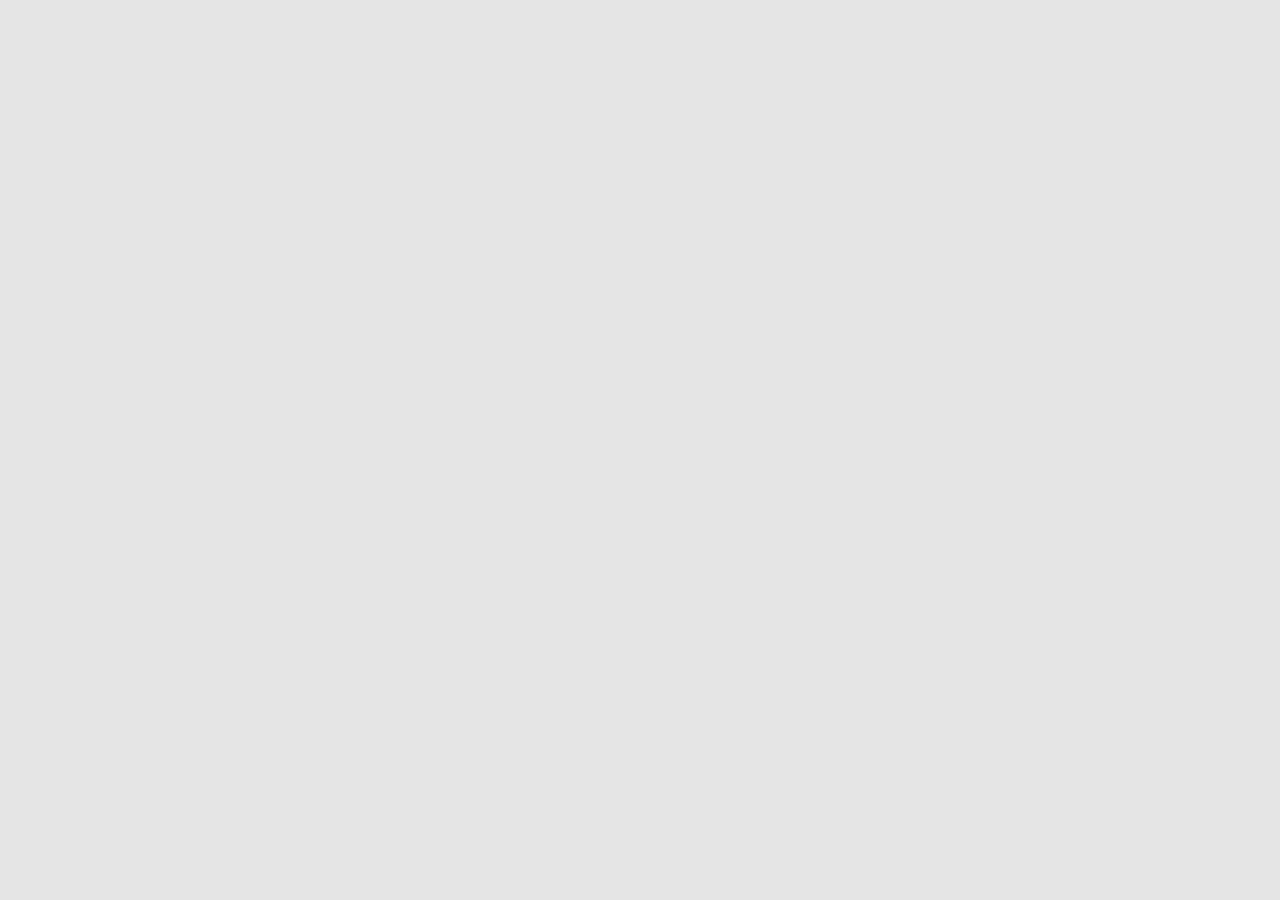
==== portfolio.html @ 496794ba "1 день работы" ====
<!DOCTYPE html>
<html lang="en">
<head>
    <meta charset="UTF-8">
    <meta http-equiv="X-UA-Compatible" content="IE=edge">
    <meta name="viewport" content="width=device-width, initial-scale=1.0">
    <title>Портфолио</title>
    <link rel="preconnect" href="https://fonts.googleapis.com">
    <link rel="preconnect" href="https://fonts.gstatic.com" crossorigin>
    <link href="https://fonts.googleapis.com/css2?family=Raleway:wght@700&family=Roboto:wght@400;500;900&display=swap"
        rel="stylesheet">
    <link href="./css/style.css" rel="stylesheet">    
</head>
<body>
    
</body>
</html>
---- css/style.css ----
body {
  font-family: "Roboto", sans-serif;
  font-size: ;
  background-color: #e5e5e5;
  position: absolute;
}
.container-list {
  width: 1600px;
  height: 2349px;
  background: #ffffff;
  box-shadow: rgba 0;
}
/*верхняя линия*/
.about-info {
  width: 1600px;
  height: 80px;
  left: 0;
  top: 0;
  background: #ffffff;
}
/*герой*/
.about-hero {
  width: 1600px;
  height: 600px;
  left: 0px;
  top: 80px;
  background: #2f303a;
}
/* Особенности */
.about-work {
  width: 1170px;
  height: 101px;
  left: 215px;
  top: 774px;
}
/* Чем мы занимаемся */
.about-profession {
  width: 1170px;
  height: 386px;
  left: 215px;
  top: 969px;
}
/* Наша команда */
.about-team {
  position: absolute;
  width: 1600px;
  height: 648px;
  left: 0px;
  top: 1449px;
}
/* Подвал */
.about-contacts {
  width: 1600px;
  height: 252px;
  left: 0px;
  top: 2097px;
  background: #2f303a;
}

.about-logo {
  position: absolute;
  width: 145px;
  height: 31px;
  left: 215px;
  top: 24px;

  font-family: Raleway;
  font-style: normal;
  font-weight: bold;
  font-size: 26px;
  line-height: 31px;
  /* identical to box height */

  letter-spacing: 0.03em;

  color: #2196f3;
}
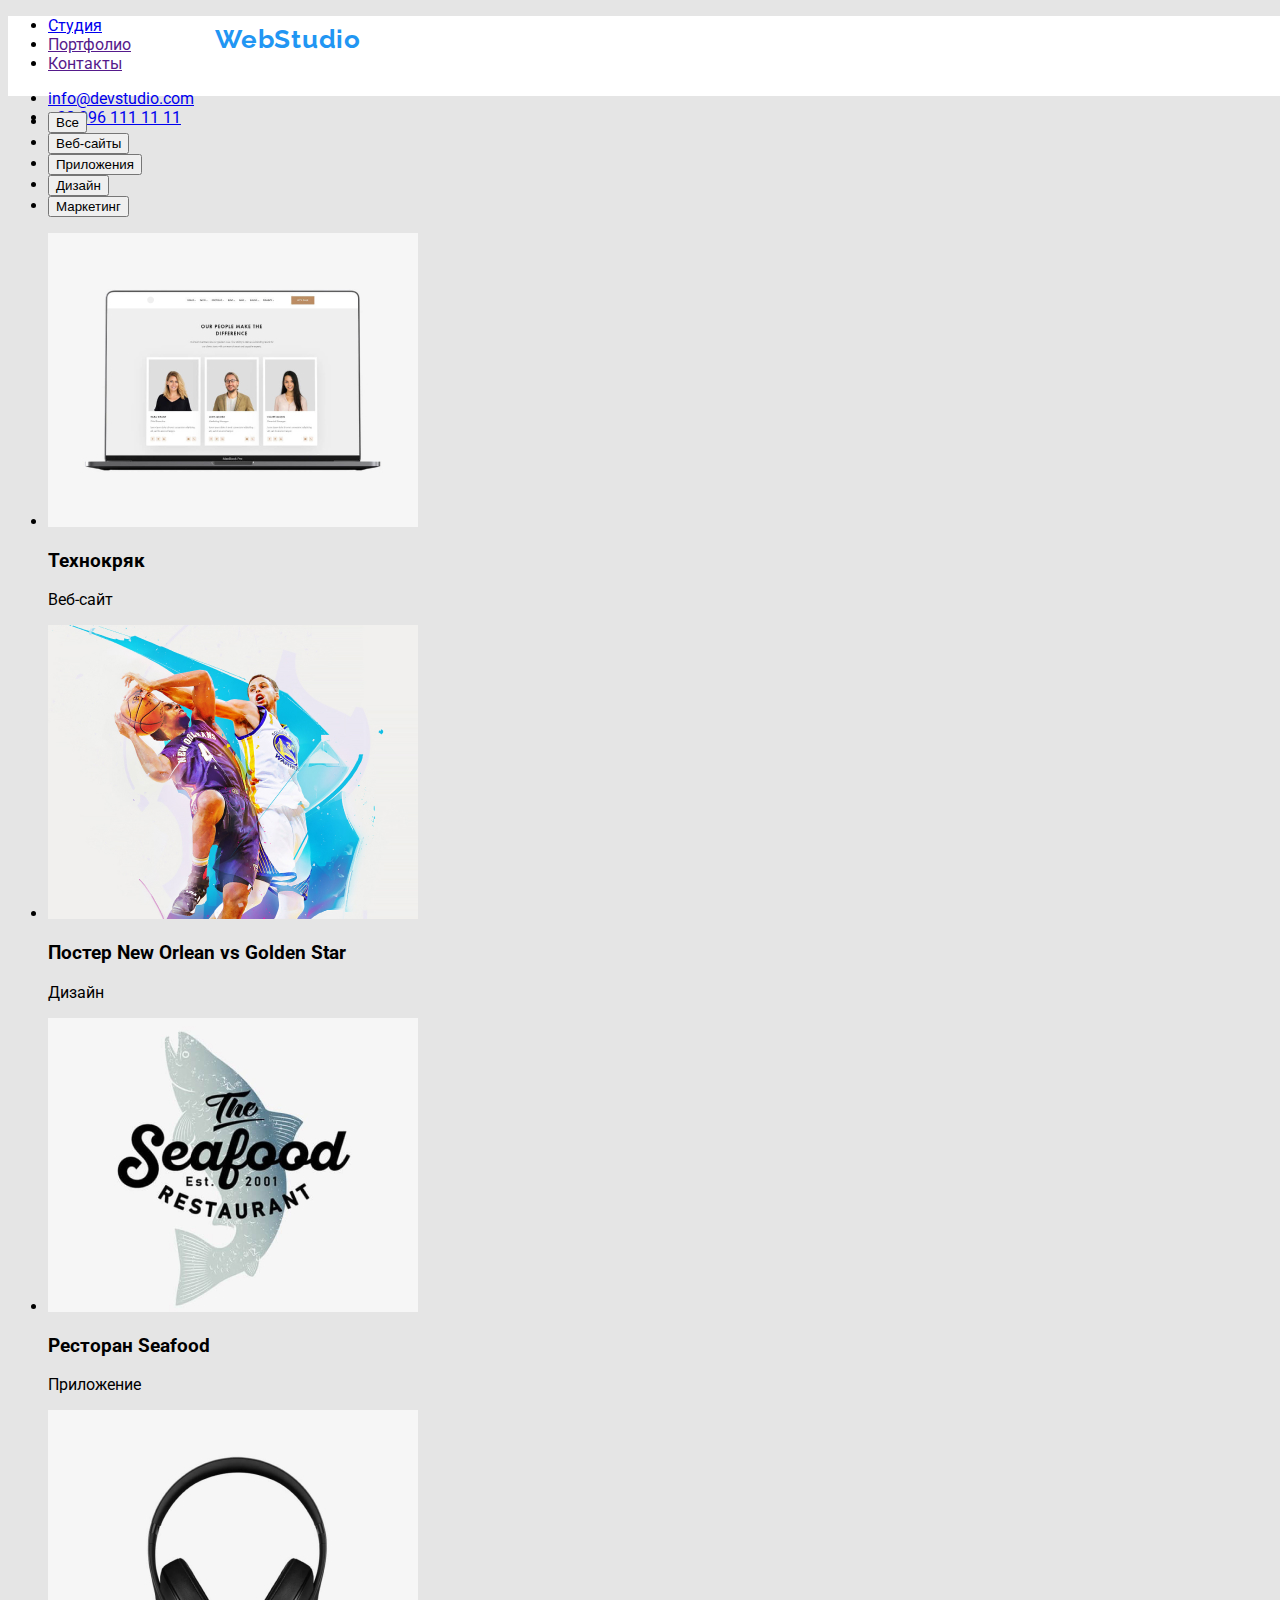
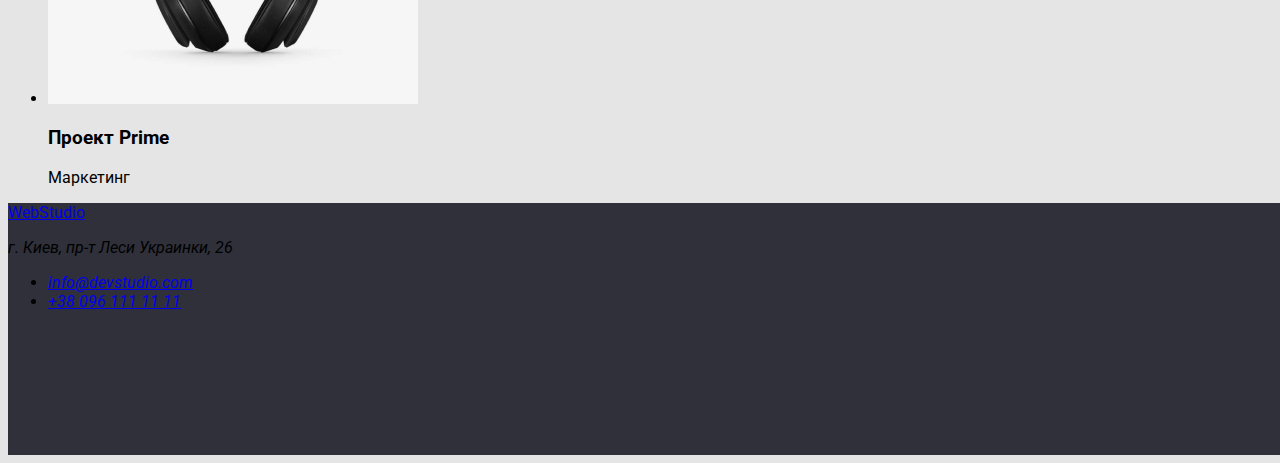
==== commit f472e6b5: "день 2" ====
--- a/portfolio.html
+++ b/portfolio.html
@@ -1,5 +1,5 @@
 <!DOCTYPE html>
-<html lang="en">
+<html lang="ru">
 <head>
     <meta charset="UTF-8">
     <meta http-equiv="X-UA-Compatible" content="IE=edge">
@@ -12,6 +12,91 @@
     <link href="./css/style.css" rel="stylesheet">    
 </head>
 <body>
+    <header class="about-info">
+        <!--шапка-->
+        <nav>
+            <!--логотип компании-->
+            <a href="./index.html" lang="en"><span class="about-logo">WebStudio</span></a>
+    
+            <!--ссылки шапки-->
+            <ul>
+                <li><a href="./index.html">Студия</a></li>
+                <li><a href="">Портфолио</a></li>
+                <li><a href="">Контакты</a></li>
+            </ul>
+        </nav>
+    
+        <!--контакты-->
+        <ul>
+            <li><a href="mailto:info@devstudio.com">info@devstudio.com</a></li>
+            <li><a href="tel:+380961111111">+38 096 111 11 11</a></li>
+        </ul>
+    </header>
+
+
+
+
+    <!--портфолио-->
+    <main>
+        <!--ccылки навигации-->
+        <ul>
+            <li><button type="button">Все</button></li>
+            <li><button type="button">Веб-сайты</button></li>
+            <li><button type="button">Приложения</button></li>
+            <li><button type="button">Дизайн</button></li>
+            <li><button type="button">Маркетинг</button></li>
+        </ul>
+        <!--проекты-->
+        <ul>
+            <!--проект1-->
+            <li>
+                <img src="./img/web-site.jpg" alt="веб-сайт на компьютере">
+                <h3>Технокряк</h3>
+                <p>Веб-сайт</p>
+            </li>
+            <!--проект2-->
+            <li>
+                <img src="./img/steffcurry.jpg" alt="постер с двумя баскетболистами">
+                <h3>Постер New Orlean vs Golden Star</h3>
+                <p>Дизайн</p>
+            </li>
+            <!--проект3-->
+            <li>
+                <img src="./img/seafood.jpg" alt="ресторан морепродуктов">
+                <h3>Ресторан Seafood</h3>
+                <p>Приложение</p>
+            </li>
+            <!--проект4-->
+            <li>
+                <img src="./img/primehdphns.jpg" alt="наушники">
+                <h3>Проект Prime</h3>
+                <p>Маркетинг</p>
+            </li>
+
+
+
+        </ul>
+
+    </main>
+    <footer class="about-contacts">
+        <!--логотип студии-->
+        <a href="./index.html" lang="en"><span>WebStudio</span></a>
+    
+        <!--адрес-->
+        <address>
+            <p>г. Киев, пр-т Леси Украинки, 26</p>
+    
+            <!-- Почта и телефон -->
+            <ul>
+                <li>
+                    <a href="mailto:info@devstudio.com"> info@devstudio.com </a>
+                </li>
+                <li>
+                    <a href="tel:+380961111111">+38 096 111 11 11</a>
+                </li>
+            </ul>
+        </address>
+    </footer>
     
 </body>
 </html>--- a/css/style.css
+++ b/css/style.css
@@ -1,8 +1,6 @@
 body {
   font-family: "Roboto", sans-serif;
-  font-size: ;
   background-color: #e5e5e5;
-  position: absolute;
 }
 .container-list {
   width: 1600px;
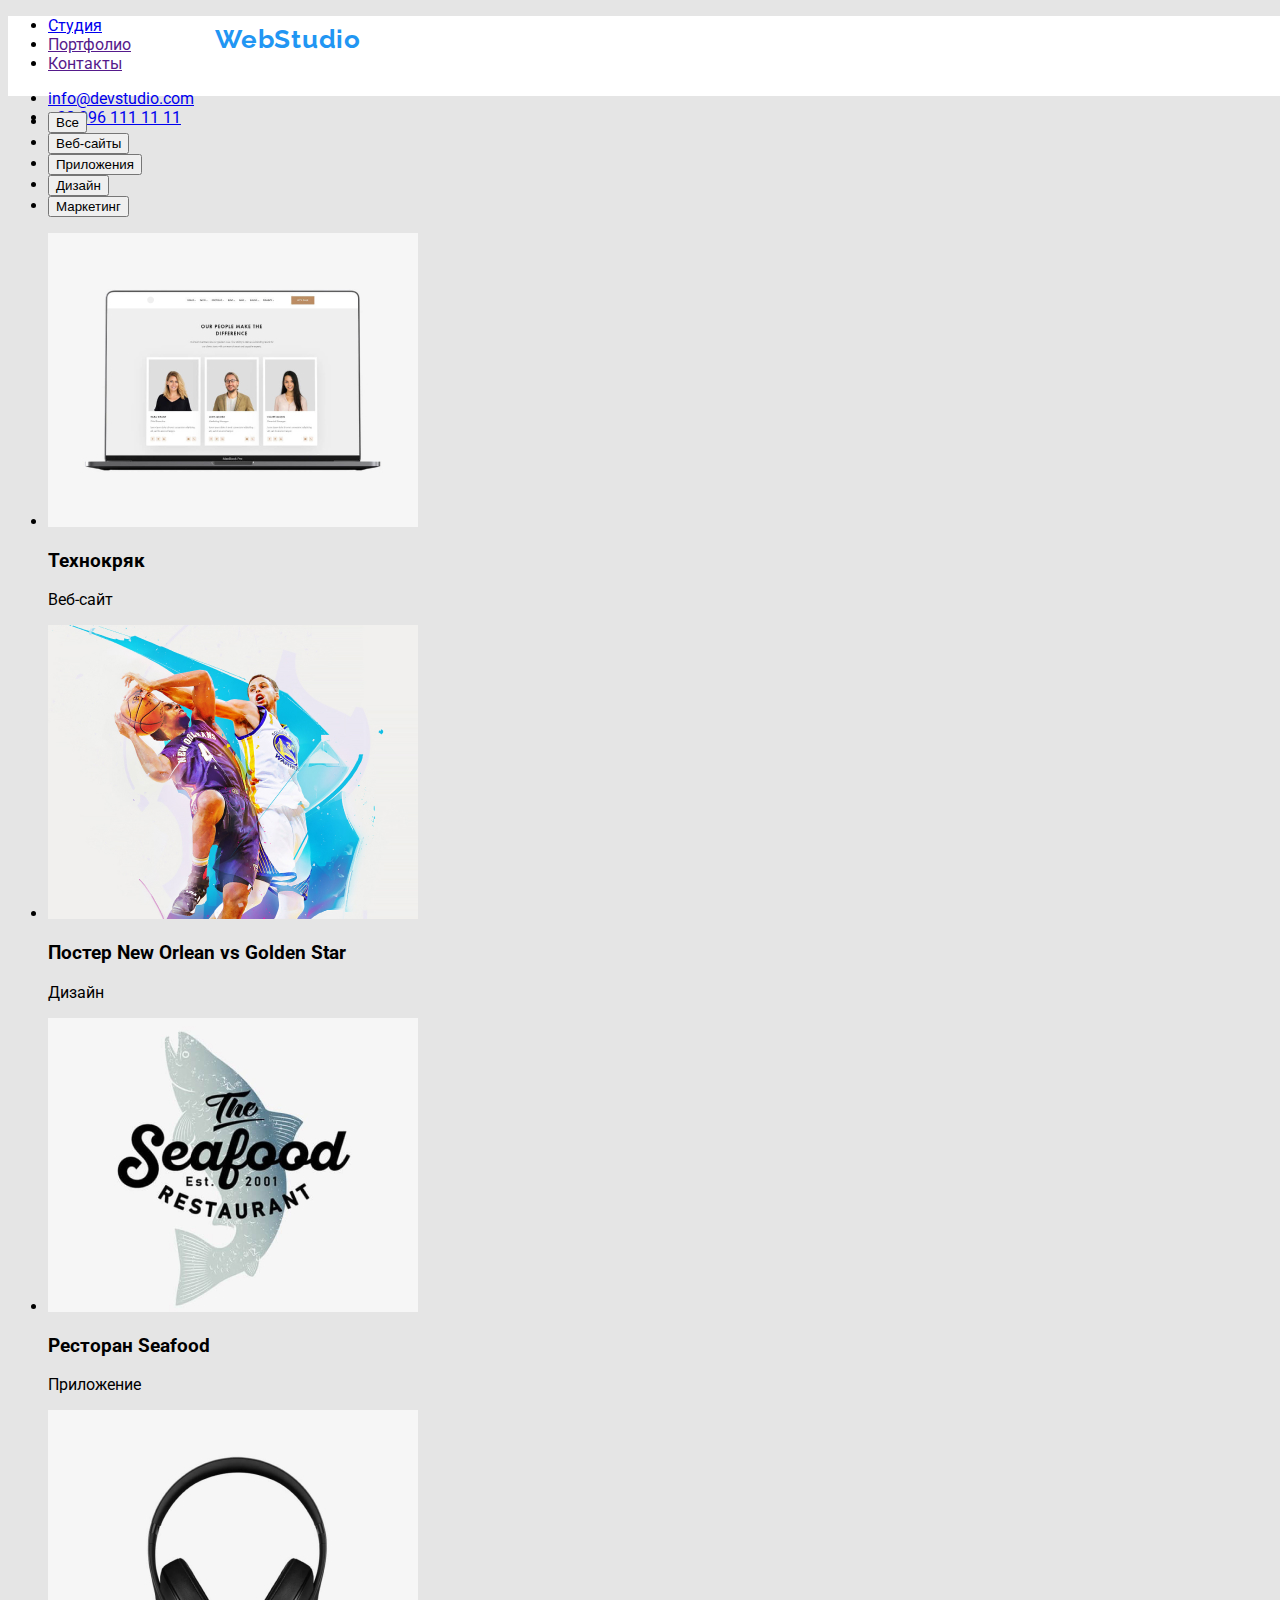
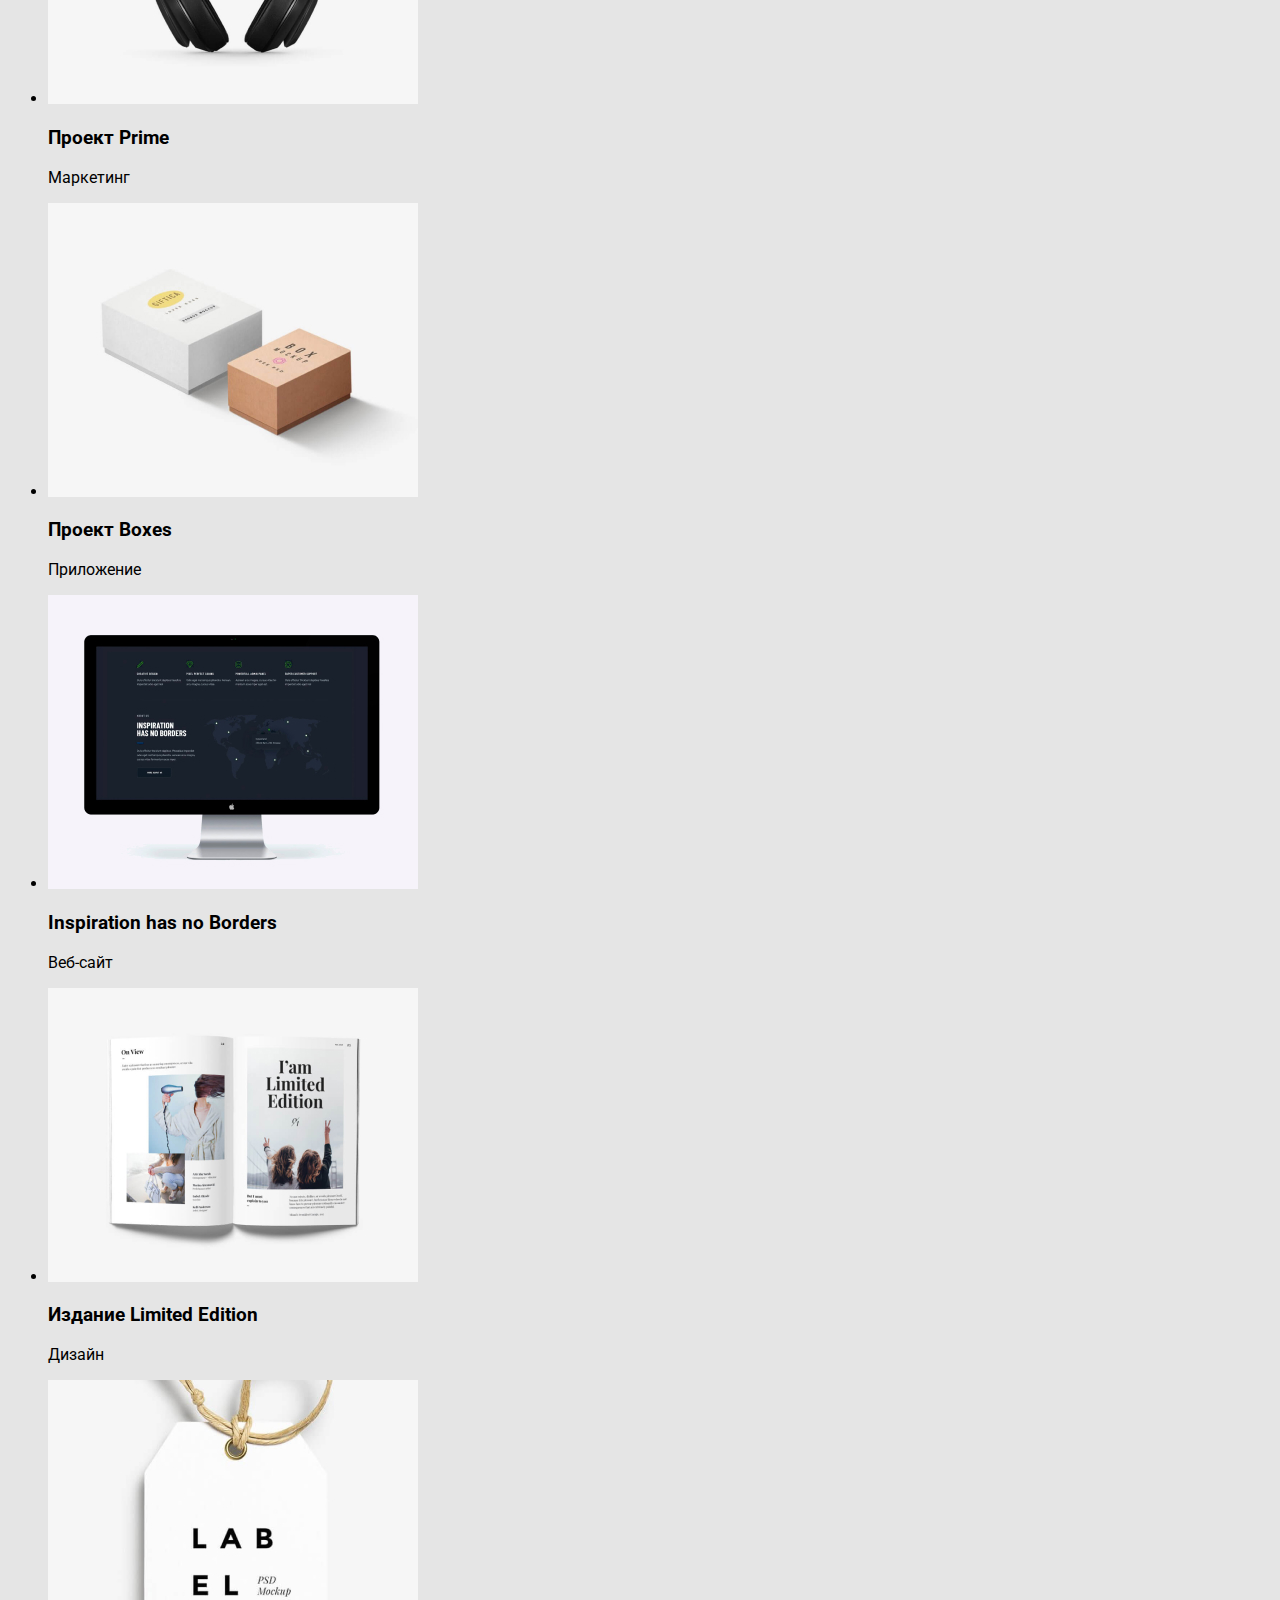
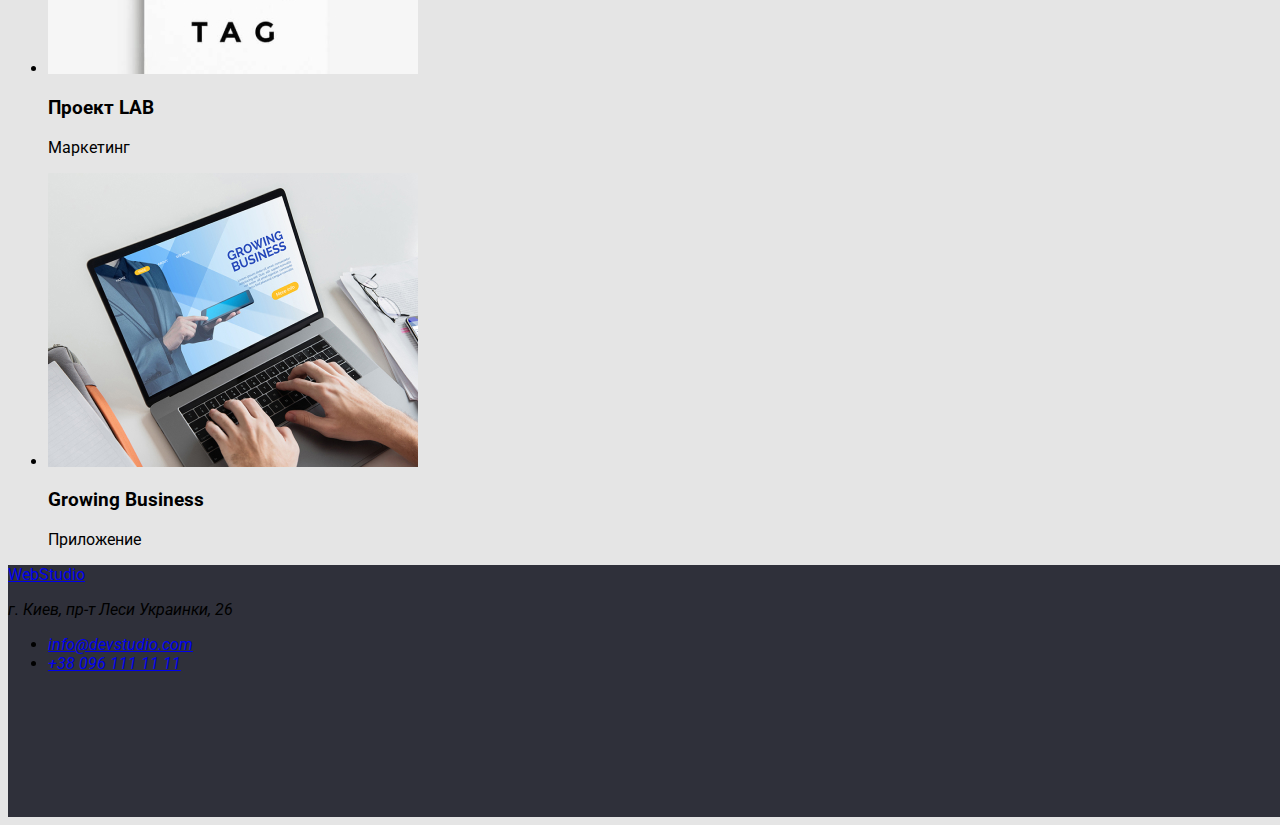
==== commit 27990ec0: "портфолио верстка" ====
--- a/portfolio.html
+++ b/portfolio.html
@@ -72,6 +72,31 @@
                 <h3>Проект Prime</h3>
                 <p>Маркетинг</p>
             </li>
+            <li>
+                <img src="./img/boxes.jpg" alt="боксы">
+                <h3>Проект Boxes</h3>
+                <p>Приложение</p>
+            </li>
+            <li>
+                <img src="./img/inspirmac.jpg" alt="монитор с веб-сайтом">
+                <h3>Inspiration has no Borders</h3>
+                <p>Веб-сайт</p>
+            </li>
+            <li>
+                <img src="./img/booklimited.jpg" alt="издание">
+                <h3>Издание Limited Edition</h3>
+                <p>Дизайн</p>
+            </li>
+            <li>
+                <img src="./img/lab.jpg" alt="дизайнерская бирка">
+                <h3>Проект LAB</h3>
+                <p>Маркетинг</p>
+            </li>
+            <li>
+                <img src="./img/growingair.jpg" alt="проект на компьютере и руки">
+                <h3>Growing Business</h3>
+                <p>Приложение</p>
+            </li>
 
 
 
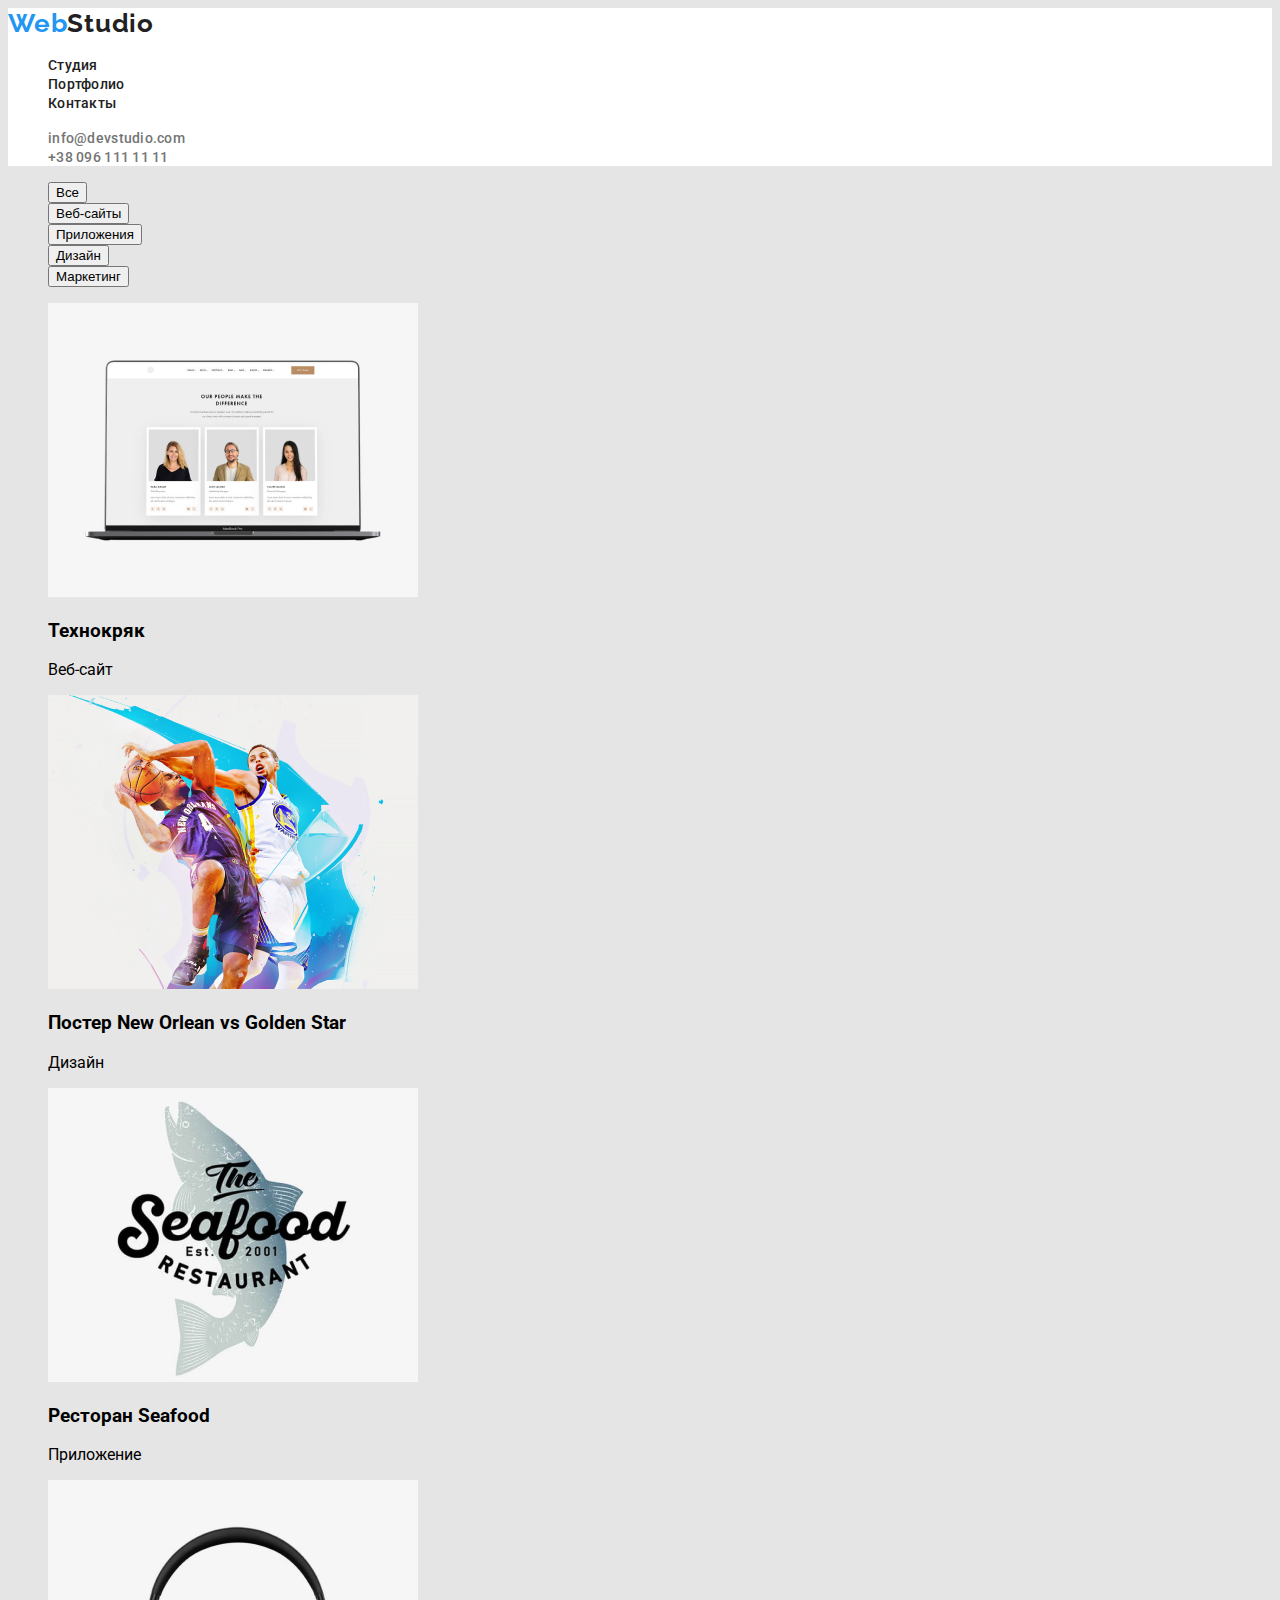
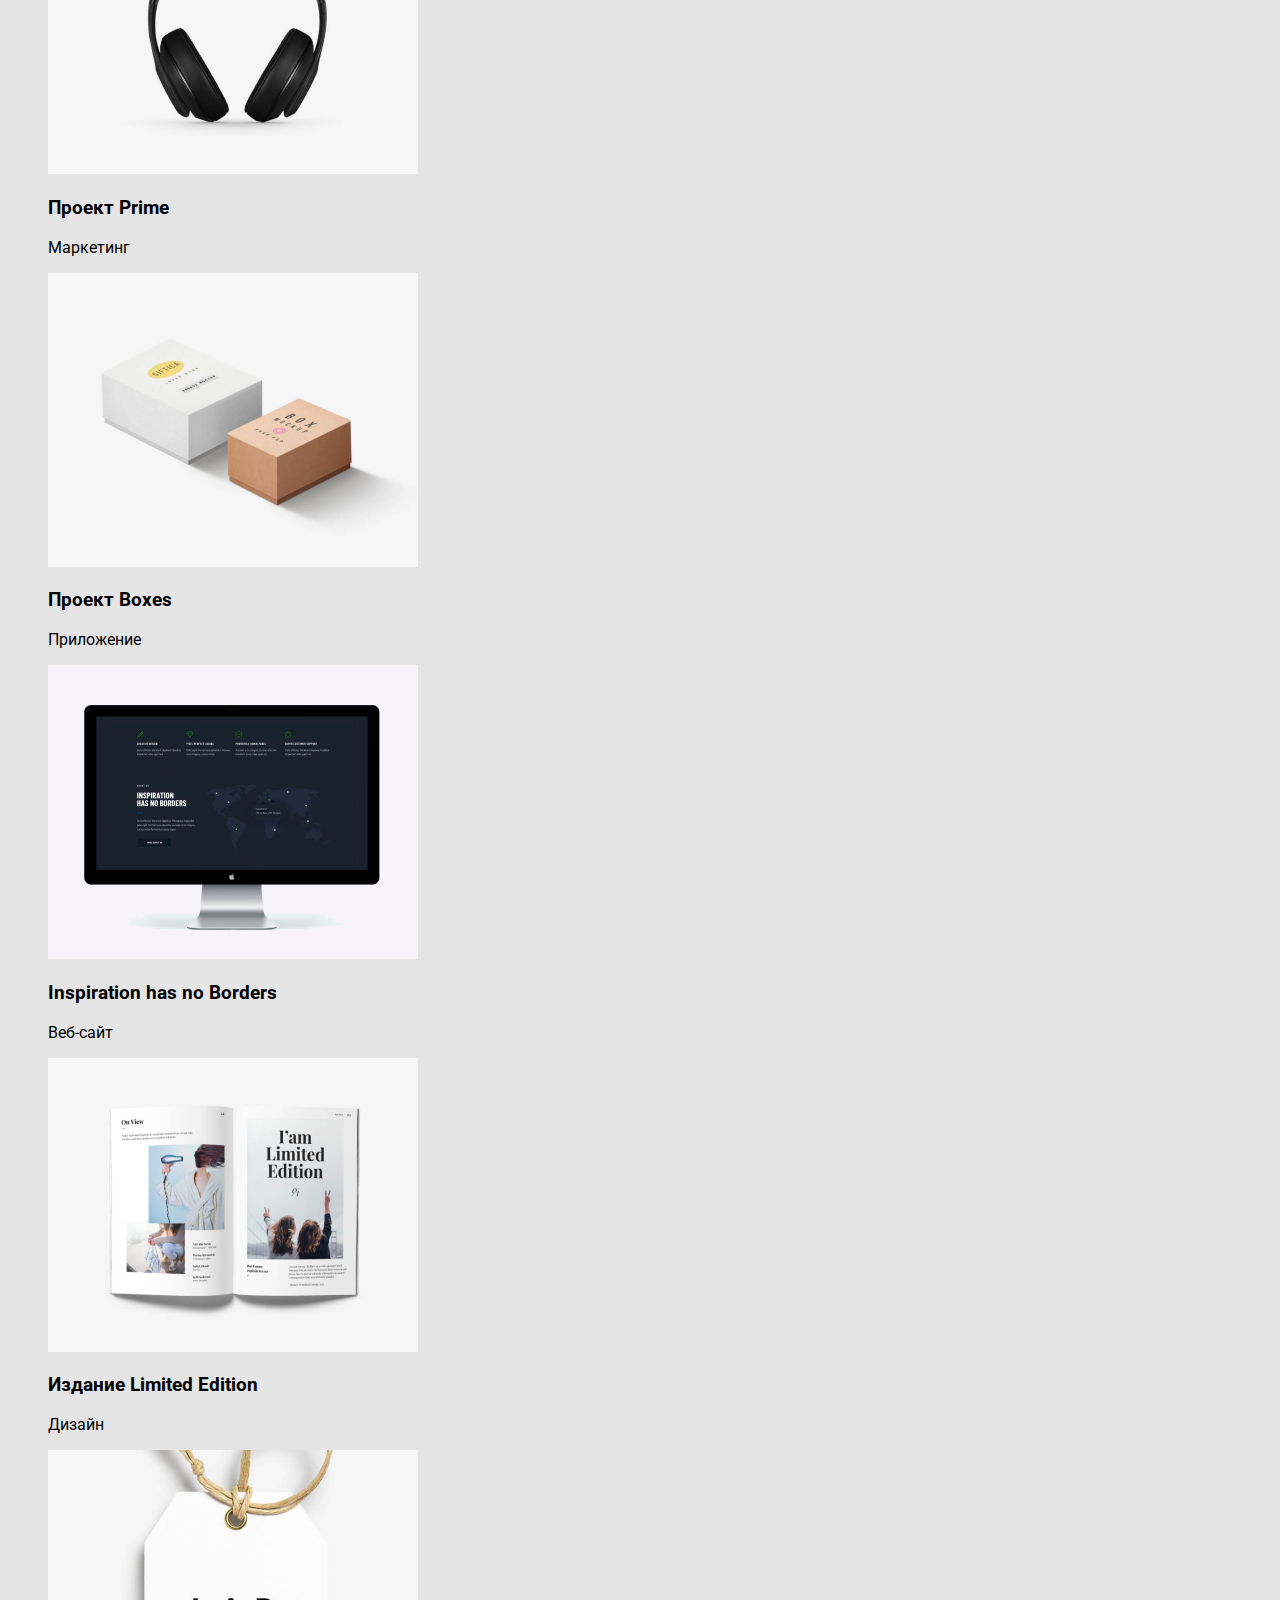
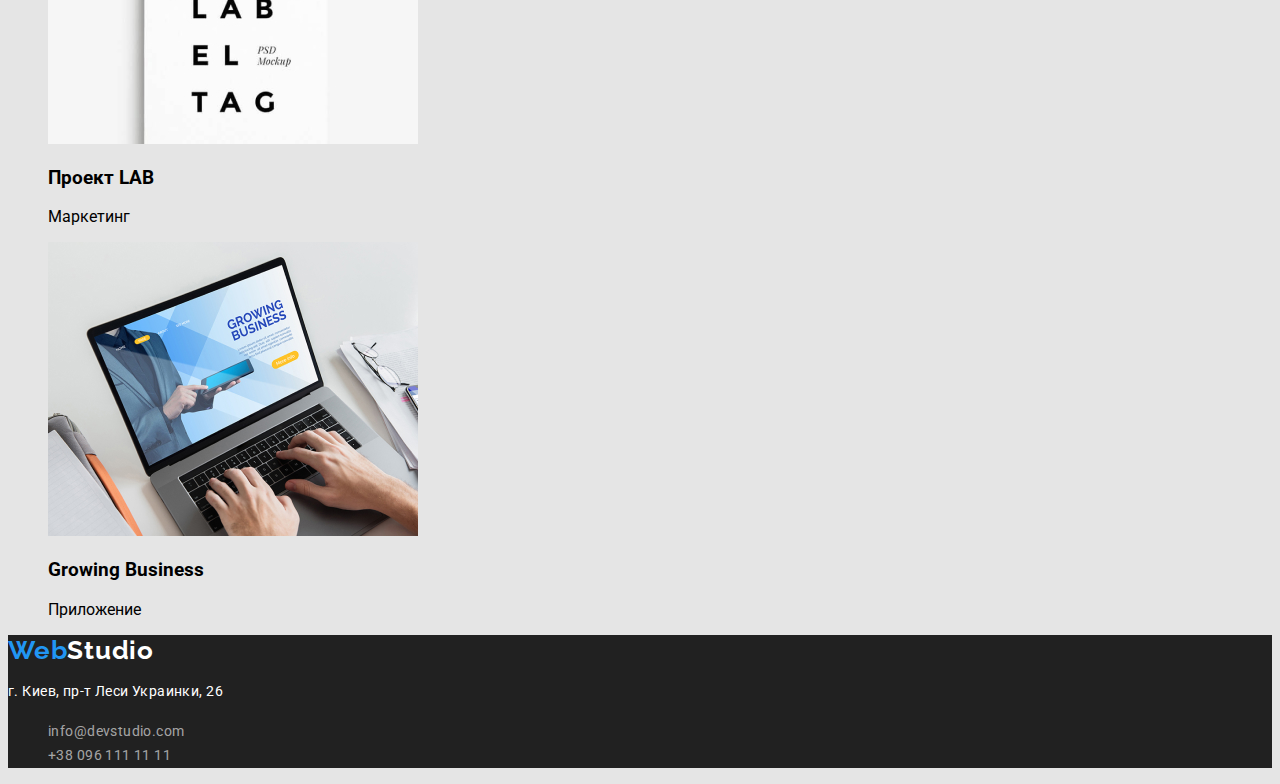
==== commit 8bdd5f76: "работа со страницей студии" ====
--- a/portfolio.html
+++ b/portfolio.html
@@ -14,22 +14,22 @@
 <body>
     <header class="about-info">
         <!--шапка-->
-        <nav>
+        <nav class="head-navigation">
             <!--логотип компании-->
-            <a href="./index.html" lang="en"><span class="about-logo">WebStudio</span></a>
+            <a class="about-logo-link link" href="./index.html" lang="en">Web<span class="black-logo">Studio</span></a>
     
             <!--ссылки шапки-->
-            <ul>
-                <li><a href="./index.html">Студия</a></li>
-                <li><a href="">Портфолио</a></li>
-                <li><a href="">Контакты</a></li>
+            <ul class="link-header-list list">
+                <li class="header-link link"><a class="header-text-link link" href="./index.html">Студия</a></li>
+                <li class="header-link link"><a class="header-text-link link" href="./portfolio.html">Портфолио</a></li>
+                <li class="header-link link"><a class="header-text-link link" href="">Контакты</a></li>
             </ul>
         </nav>
     
         <!--контакты-->
-        <ul>
-            <li><a href="mailto:info@devstudio.com">info@devstudio.com</a></li>
-            <li><a href="tel:+380961111111">+38 096 111 11 11</a></li>
+        <ul class="link-contacts-list list">
+            <li><a class="contacts-link link" href="mailto:info@devstudio.com">info@devstudio.com</a></li>
+            <li><a class="contacts-tel-link link" href="tel:+380961111111">+38 096 111 11 11</a></li>
         </ul>
     </header>
 
@@ -39,7 +39,7 @@
     <!--портфолио-->
     <main>
         <!--ccылки навигации-->
-        <ul>
+        <ul class="main-btn-list list">
             <li><button type="button">Все</button></li>
             <li><button type="button">Веб-сайты</button></li>
             <li><button type="button">Приложения</button></li>
@@ -47,7 +47,7 @@
             <li><button type="button">Маркетинг</button></li>
         </ul>
         <!--проекты-->
-        <ul>
+        <ul class="project-list list">
             <!--проект1-->
             <li>
                 <img src="./img/web-site.jpg" alt="веб-сайт на компьютере">
@@ -72,26 +72,31 @@
                 <h3>Проект Prime</h3>
                 <p>Маркетинг</p>
             </li>
+            <!--проект5-->
             <li>
                 <img src="./img/boxes.jpg" alt="боксы">
                 <h3>Проект Boxes</h3>
                 <p>Приложение</p>
             </li>
+            <!--проект6-->
             <li>
                 <img src="./img/inspirmac.jpg" alt="монитор с веб-сайтом">
                 <h3>Inspiration has no Borders</h3>
                 <p>Веб-сайт</p>
             </li>
+            <!--проект7-->
             <li>
                 <img src="./img/booklimited.jpg" alt="издание">
                 <h3>Издание Limited Edition</h3>
                 <p>Дизайн</p>
             </li>
+            <!--проект8-->
             <li>
                 <img src="./img/lab.jpg" alt="дизайнерская бирка">
                 <h3>Проект LAB</h3>
                 <p>Маркетинг</p>
             </li>
+            <!--проект9-->
             <li>
                 <img src="./img/growingair.jpg" alt="проект на компьютере и руки">
                 <h3>Growing Business</h3>
@@ -105,19 +110,19 @@
     </main>
     <footer class="about-contacts">
         <!--логотип студии-->
-        <a href="./index.html" lang="en"><span>WebStudio</span></a>
+        <a class="about-logo-link link" href="./index.html" lang="en">Web<span class="white-logo">Studio</span></a>
     
         <!--адрес-->
         <address>
-            <p>г. Киев, пр-т Леси Украинки, 26</p>
+            <p class="addres-map">г. Киев, пр-т Леси Украинки, 26</p>
     
             <!-- Почта и телефон -->
-            <ul>
+            <ul class="footer-list list"> 
                 <li>
-                    <a href="mailto:info@devstudio.com"> info@devstudio.com </a>
+                    <a class="mail-link link" href="mailto:info@devstudio.com"> info@devstudio.com </a>
                 </li>
                 <li>
-                    <a href="tel:+380961111111">+38 096 111 11 11</a>
+                    <a class="tel-link link" href="tel:+380961111111">+38 096 111 11 11</a>
                 </li>
             </ul>
         </address>
--- a/css/style.css
+++ b/css/style.css
@@ -1,6 +1,28 @@
+:root {
+  --main-color: #e5e5e5;
+  --first-color: #ffffff;
+  --second-color: #2f303a;
+  --second-text-color: #212121;
+  --header-text-color: #2196f3;
+  --third-color: #2196f3;
+  --third-text-color: #757575;
+  --fourth-color: #f5f4fa;
+  --btn-color: #2196f3;
+  --fifth-text-color: #212121;
+  --sixth-color: #757575;
+  --seventh-color: #e5e5e5;
+  --eighth-footer-color: rgba(255, 255, 255, 0.6);
+}
+
 body {
   font-family: "Roboto", sans-serif;
-  background-color: #e5e5e5;
+  background-color: var(--main-color);
+}
+.list {
+  list-style: none;
+}
+.link {
+  text-decoration: none;
 }
 .container-list {
   width: 1600px;
@@ -8,68 +30,195 @@
   background: #ffffff;
   box-shadow: rgba 0;
 }
-/*верхняя линия*/
+/*--------------------------------------------------------------------------------верхняя линия---------------------------------------------------*/
 .about-info {
-  width: 1600px;
-  height: 80px;
-  left: 0;
-  top: 0;
-  background: #ffffff;
-}
-/*герой*/
+  background-color: var(--first-color);
+}
+.header-text-link {
+  font-weight: 500;
+  font-size: 14px;
+  line-height: 1.14;
+  letter-spacing: 0.02em;
+  color: var(--second-text-color);
+}
+.header-text-link:hover,
+.header-text-link:focus {
+  color: var(--header-text-color);
+}
+.header-text-link {
+  font-weight: 500;
+  font-size: 14px;
+  line-height: 1.14;
+  letter-spacing: 0.02em;
+  color: var(--second-text-color);
+}
+.contacts-link {
+  font-weight: 500;
+  font-size: 14px;
+  line-height: 1.14;
+  letter-spacing: 0.02em;
+  color: var(--third-text-color);
+}
+.contacts-link:hover,
+.contacts-link:focus {
+  color: var(--header-text-color);
+}
+.contacts-tel-link {
+  font-weight: 500;
+  font-size: 14px;
+  line-height: 1.14;
+  letter-spacing: 0.02em;
+  color: var(--third-text-color);
+}
+.contacts-tel-link:hover,
+.contacts-tel-link:focus {
+  color: var(--header-text-color);
+}
+
+/*-----------------------------------------------------------------------------------------герой-------------------------------------------------------*/
 .about-hero {
-  width: 1600px;
-  height: 600px;
-  left: 0px;
-  top: 80px;
-  background: #2f303a;
-}
-/* Особенности */
+  background-color: var(--second-color);
+}
+.main-hero-title {
+  font-weight: 900;
+  font-size: 44px;
+  line-height: 1.36;
+  text-align: center;
+  letter-spacing: 0.06em;
+  text-transform: uppercase;
+  color: var(--first-color);
+}
+.btn-hero {
+  width: 200px;
+  height: 50px;
+  left: 715px;
+  top: 430px;
+  background-color: var(--btn-color);
+  border-radius: 4px;
+}
+.btn-hero-text {
+  font-weight: bold;
+  font-size: 16px;
+  line-height: 1.86;
+  display: flex;
+  align-items: center;
+  text-align: center;
+  letter-spacing: 0.06em;
+  color: var(--first-color);
+}
+/*----------------------------------------------------------------------- Особенности------------------------------------------------------------------------ */
 .about-work {
-  width: 1170px;
-  height: 101px;
+  background-color: var(--first-color);
+}
+.spc-title {
+  font-weight: bold;
+  font-size: 14px;
+  line-height: 1.14;
+  letter-spacing: 0.03em;
+  text-transform: uppercase;
+  color: var(--second-text-color);
+}
+.spc-text {
+  font-weight: normal;
+  font-size: 14px;
+  line-height: 1.71;
+  letter-spacing: 0.03em;
+  color: var(--third-text-color);
+}
+/*---------------------------------------------------------------------- Чем мы занимаемся----------------------------------------------------------------- */
+.prof-title {
+  font-weight: bold;
+  font-size: 36px;
+  line-height: 1.67;
+  text-align: center;
+  letter-spacing: 0.03em;
+  color: var(--second-text-color);
+}
+.about-profession {
+  background-color: var(--first-color);
+}
+/*---------------------------------------------------------------------- Наша команда -----------------------------------------------------------------------*/
+.about-team {
+  background-color: var(--fourth-color);
+}
+.team-info {
+  width: 270px;
+  height: 368px;
   left: 215px;
-  top: 774px;
-}
-/* Чем мы занимаемся */
-.about-profession {
-  width: 1170px;
-  height: 386px;
-  left: 215px;
-  top: 969px;
-}
-/* Наша команда */
-.about-team {
-  position: absolute;
-  width: 1600px;
-  height: 648px;
-  left: 0px;
-  top: 1449px;
-}
-/* Подвал */
+  top: 1635px;
+  background: var(--first-color);
+  box-shadow: 0px 1px 3px rgba(0, 0, 0, 0.12), 0px 1px 1px rgba(0, 0, 0, 0.14),
+    0px 2px 1px rgba(0, 0, 0, 0.2);
+  border-radius: 0px 0px 4px 4px;
+}
+.team-title {
+  font-weight: bold;
+  font-size: 36px;
+  line-height: 1.17;
+  text-align: center;
+  letter-spacing: 0.03em;
+  color: var(--second-text-color);
+}
+.team-name {
+  font-weight: 500;
+  font-size: 16px;
+  line-height: 1.19;
+  text-align: center;
+  letter-spacing: 0.03em;
+  color: var(--second-text-color);
+}
+.work-direction {
+  font-weight: normal;
+  font-size: 16px;
+  line-height: 1.19;
+  text-align: center;
+  letter-spacing: 0.03em;
+  color: var(--third-text-color);
+}
+/*----------------------------------------------------------------------- Подвал------------------------------------------------------------------------------ */
 .about-contacts {
-  width: 1600px;
-  height: 252px;
-  left: 0px;
-  top: 2097px;
-  background: #2f303a;
+  background-color: var(--fifth-text-color);
+}
+.addres-map {
+  font-family: Roboto;
+  font-style: normal;
+  font-weight: normal;
+  font-size: 14px;
+  line-height: 1.71;
+  letter-spacing: 0.03em;
+  color: var(--first-color);
+}
+.mail-link {
+  font-family: Roboto;
+  font-style: normal;
+  font-weight: normal;
+  font-size: 14px;
+  line-height: 1.71;
+  letter-spacing: 0.03em;
+  color: var(--eighth-footer-color);
+}
+.tel-link {
+  font-family: Roboto;
+  font-style: normal;
+  font-weight: normal;
+  font-size: 14px;
+  line-height: 1.71;
+  letter-spacing: 0.03em;
+  color: var(--eighth-footer-color);
+  transform: rotate(-0.75deg);
 }
 
-.about-logo {
-  position: absolute;
-  width: 145px;
-  height: 31px;
-  left: 215px;
-  top: 24px;
-
+.about-logo-link {
   font-family: Raleway;
-  font-style: normal;
   font-weight: bold;
   font-size: 26px;
-  line-height: 31px;
-  /* identical to box height */
-
-  letter-spacing: 0.03em;
-
-  color: #2196f3;
-}
+  line-height: 1.19;
+  letter-spacing: 0.03em;
+  color: var(--third-color);
+}
+.black-logo {
+  color: var(--fifth-text-color);
+}
+.white-logo {
+  color: var(--first-color);
+}
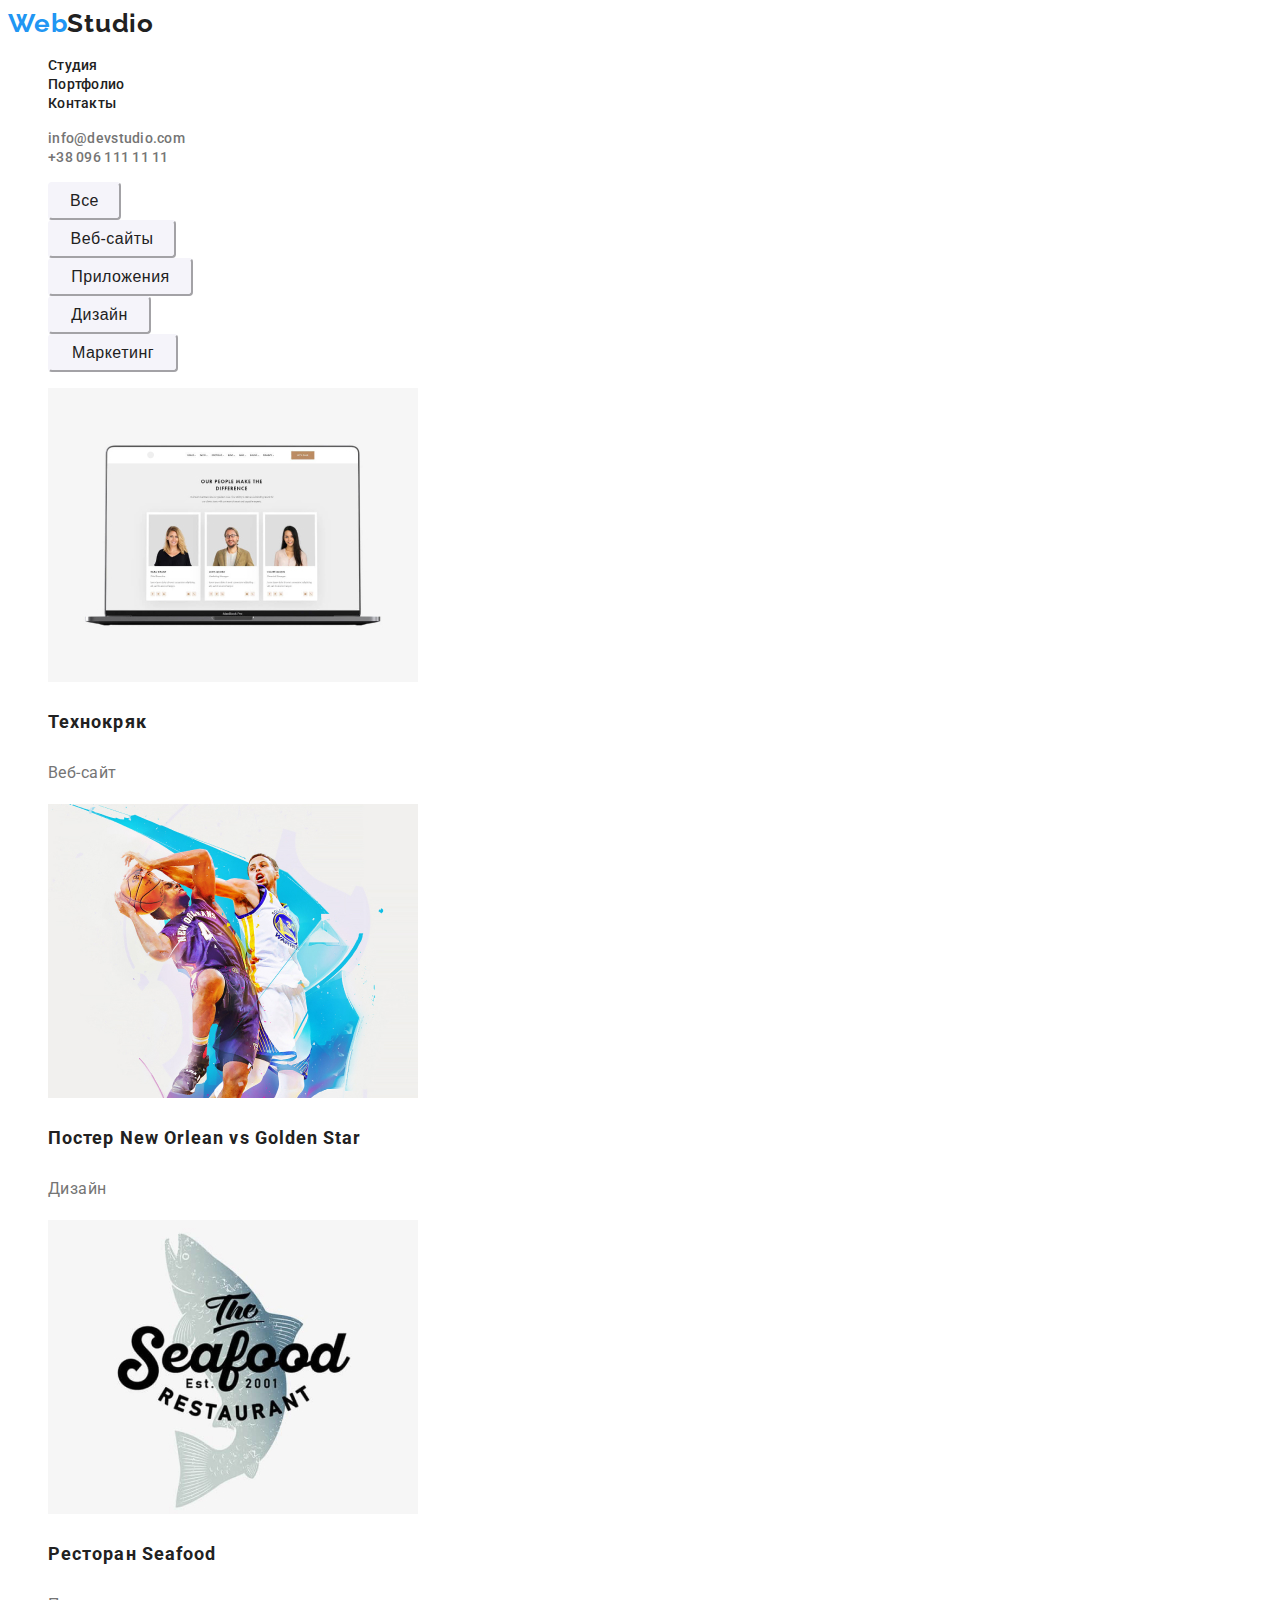
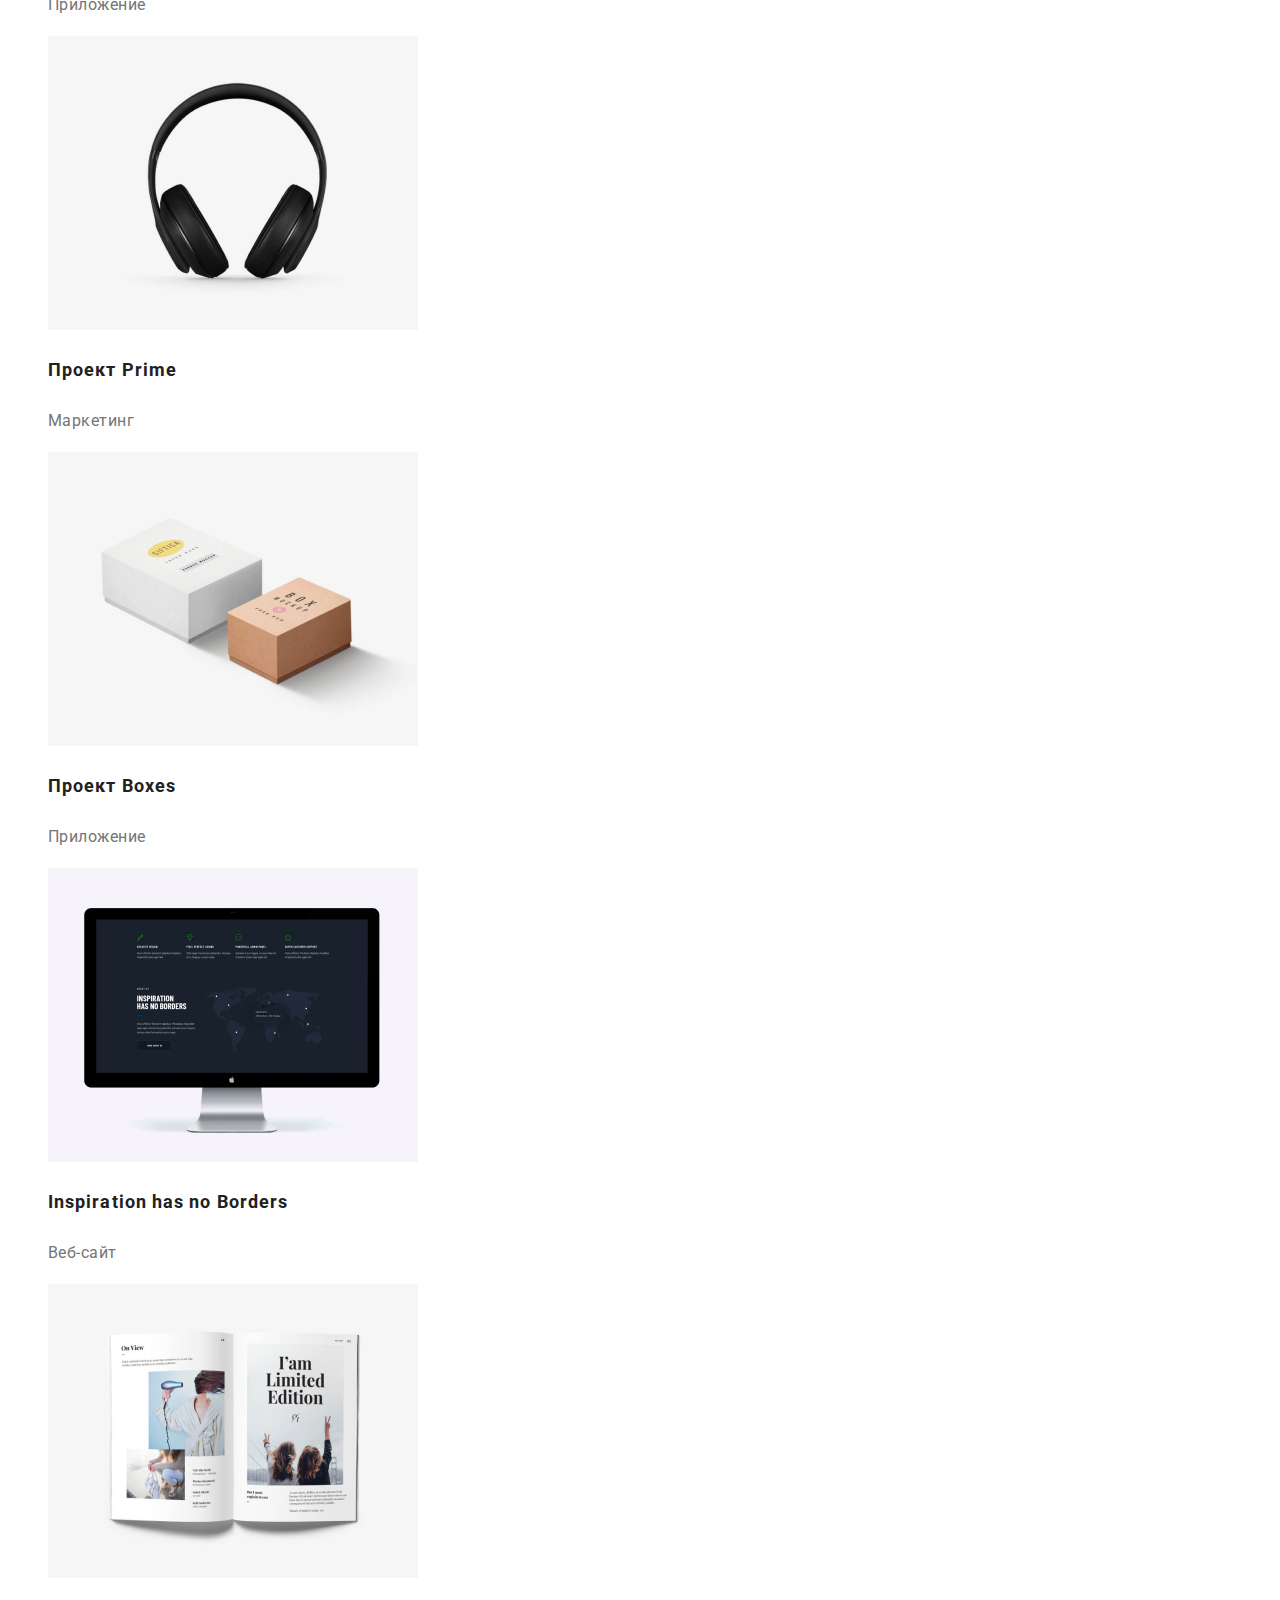
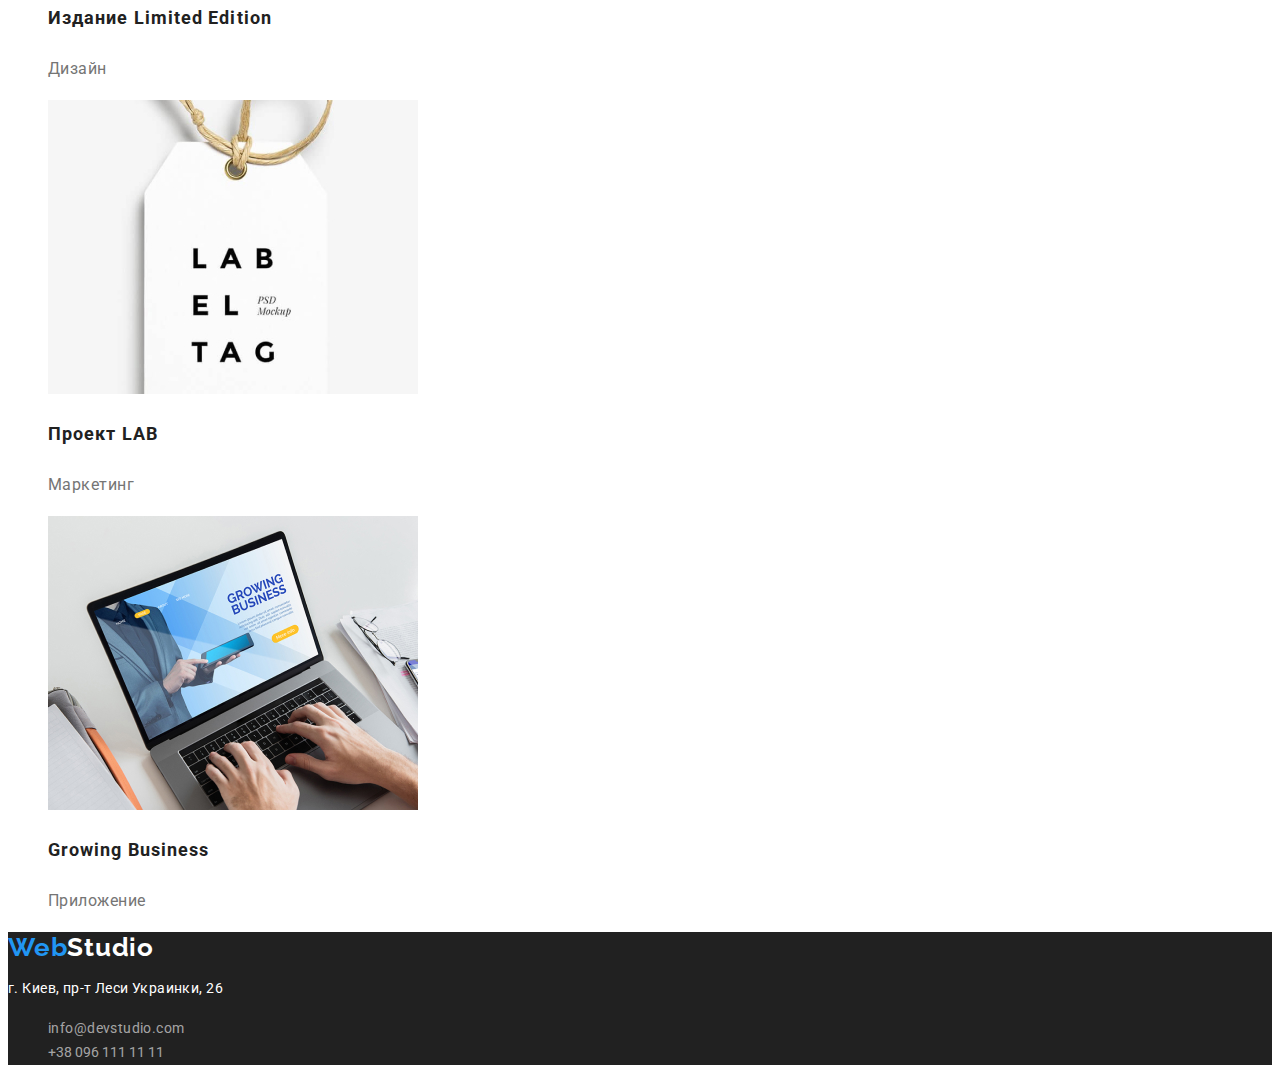
==== commit 81368b6a: "оформление кнопок и текста" ====
--- a/portfolio.html
+++ b/portfolio.html
@@ -40,67 +40,67 @@
     <main>
         <!--ccылки навигации-->
         <ul class="main-btn-list list">
-            <li><button type="button">Все</button></li>
-            <li><button type="button">Веб-сайты</button></li>
-            <li><button type="button">Приложения</button></li>
-            <li><button type="button">Дизайн</button></li>
-            <li><button type="button">Маркетинг</button></li>
+            <li><button type="button" class="main-btn-filter-a"><span class="btn-filter-text">Все</span></button></li>
+            <li><button type="button" class="main-btn-filter-b"><span class="btn-filter-text">Веб-сайты</span></button></li>
+            <li><button type="button" class="main-btn-filter-c"><span class="btn-filter-text">Приложения</span></button></li>
+            <li><button type="button" class="main-btn-filter-d"><span class="btn-filter-text">Дизайн</span></button></li>
+            <li><button type="button" class="main-btn-filter-f"><span class="btn-filter-text">Маркетинг</span></button></li>
         </ul>
         <!--проекты-->
         <ul class="project-list list">
             <!--проект1-->
             <li>
                 <img src="./img/web-site.jpg" alt="веб-сайт на компьютере">
-                <h3>Технокряк</h3>
-                <p>Веб-сайт</p>
+                <h3 class="project-title">Технокряк</h3>
+                <p class="project-text">Веб-сайт</p>
             </li>
             <!--проект2-->
             <li>
                 <img src="./img/steffcurry.jpg" alt="постер с двумя баскетболистами">
-                <h3>Постер New Orlean vs Golden Star</h3>
-                <p>Дизайн</p>
+                <h3 class="project-title">Постер <span lang="en">New Orlean vs Golden Star</span></h3>
+                <p class="project-text">Дизайн</p>
             </li>
             <!--проект3-->
             <li>
                 <img src="./img/seafood.jpg" alt="ресторан морепродуктов">
-                <h3>Ресторан Seafood</h3>
-                <p>Приложение</p>
+                <h3 class="project-title">Ресторан <span>Seafood</span></h3>
+                <p class="project-text">Приложение</p>
             </li>
             <!--проект4-->
             <li>
                 <img src="./img/primehdphns.jpg" alt="наушники">
-                <h3>Проект Prime</h3>
-                <p>Маркетинг</p>
+                <h3 class="project-title">Проект Prime</h3>
+                <p class="project-text">Маркетинг</p>
             </li>
             <!--проект5-->
             <li>
                 <img src="./img/boxes.jpg" alt="боксы">
-                <h3>Проект Boxes</h3>
-                <p>Приложение</p>
+                <h3 class="project-title">Проект Boxes</h3>
+                <p class="project-text">Приложение</p>
             </li>
             <!--проект6-->
             <li>
                 <img src="./img/inspirmac.jpg" alt="монитор с веб-сайтом">
-                <h3>Inspiration has no Borders</h3>
-                <p>Веб-сайт</p>
+                <h3 class="project-title">Inspiration has no Borders</h3>
+                <p class="project-text">Веб-сайт</p>
             </li>
             <!--проект7-->
             <li>
                 <img src="./img/booklimited.jpg" alt="издание">
-                <h3>Издание Limited Edition</h3>
-                <p>Дизайн</p>
+                <h3 class="project-title">Издание Limited Edition</h3>
+                <p class="project-text">Дизайн</p>
             </li>
             <!--проект8-->
             <li>
                 <img src="./img/lab.jpg" alt="дизайнерская бирка">
-                <h3>Проект LAB</h3>
-                <p>Маркетинг</p>
+                <h3 class="project-title">Проект LAB</h3>
+                <p class="project-text">Маркетинг</p>
             </li>
             <!--проект9-->
             <li>
                 <img src="./img/growingair.jpg" alt="проект на компьютере и руки">
-                <h3>Growing Business</h3>
-                <p>Приложение</p>
+                <h3 class="project-title">Growing Business</h3>
+                <p class="project-text">Приложение</p>
             </li>
 
 
--- a/css/style.css
+++ b/css/style.css
@@ -12,11 +12,12 @@
   --sixth-color: #757575;
   --seventh-color: #e5e5e5;
   --eighth-footer-color: rgba(255, 255, 255, 0.6);
+  --btn-port-color: #f5f4fa;
 }
 
 body {
   font-family: "Roboto", sans-serif;
-  background-color: var(--main-color);
+  background: var(--first-color);
 }
 .list {
   list-style: none;
@@ -95,6 +96,7 @@
   top: 430px;
   background-color: var(--btn-color);
   border-radius: 4px;
+  cursor: pointer;
 }
 .btn-hero-text {
   font-weight: bold;
@@ -203,7 +205,6 @@
   font-weight: normal;
   font-size: 14px;
   line-height: 1.71;
-  letter-spacing: 0.03em;
   color: var(--eighth-footer-color);
   transform: rotate(-0.75deg);
 }
@@ -222,3 +223,120 @@
 .white-logo {
   color: var(--first-color);
 }
+/*-------------------------------------------------------------отдельно к портфолио----------------------------------------------------------------------*/
+.main-btn-filter-a {
+  width: 73px;
+  height: 38px;
+  left: 496px;
+  top: 174px;
+  cursor: pointer;
+  background: var(--btn-port-color);
+  border-radius: 4px;
+  border-color: var(--btn-port-color);
+}
+.main-btn-filter-a:hover,
+.main-btn-filter-a:focus {
+  color: var(--first-color);
+  background-color: var(--third-color);
+  box-shadow: 0px 3px 1px rgba(0, 0, 0, 0.1), 0px 1px 2px rgba(0, 0, 0, 0.08),
+    0px 2px 2px rgba(0, 0, 0, 0.12);
+}
+.main-btn-filter-b {
+  width: 128px;
+  height: 38px;
+  left: 577px;
+  top: 174px;
+  background: var(--btn-port-color);
+  border-radius: 4px;
+  border-color: var(--btn-port-color);
+  cursor: pointer;
+}
+.main-btn-filter-b:hover,
+.main-btn-filter-b:focus {
+  color: var(--first-color);
+  background-color: var(--third-color);
+  box-shadow: 0px 3px 1px rgba(0, 0, 0, 0.1), 0px 1px 2px rgba(0, 0, 0, 0.08),
+    0px 2px 2px rgba(0, 0, 0, 0.12);
+}
+.main-btn-filter-c {
+  width: 145px;
+  height: 38px;
+  left: 713px;
+  top: 174px;
+  background: var(--btn-port-color);
+  border-radius: 4px;
+  border-color: var(--btn-port-color);
+  cursor: pointer;
+}
+.main-btn-filter-c:hover,
+.main-btn-filter-c:focus {
+  color: var(--first-color);
+  background-color: var(--third-color);
+  box-shadow: 0px 3px 1px rgba(0, 0, 0, 0.1), 0px 1px 2px rgba(0, 0, 0, 0.08),
+    0px 2px 2px rgba(0, 0, 0, 0.12);
+}
+.main-btn-filter-d {
+  width: 103px;
+  height: 38px;
+  left: 866px;
+  top: 174px;
+  background: var(--btn-port-color);
+  border-radius: 4px;
+  border-color: var(--btn-port-color);
+  cursor: pointer;
+}
+.main-btn-filter-d:hover,
+.main-btn-filter-d:focus {
+  color: var(--first-color);
+  background-color: var(--third-color);
+  box-shadow: 0px 3px 1px rgba(0, 0, 0, 0.1), 0px 1px 2px rgba(0, 0, 0, 0.08),
+    0px 2px 2px rgba(0, 0, 0, 0.12);
+}
+
+.main-btn-filter-f {
+  width: 130px;
+  height: 38px;
+  left: 977px;
+  top: 174px;
+  background: var(--btn-port-color);
+  border-radius: 4px;
+  border-color: var(--btn-port-color);
+  cursor: pointer;
+}
+.main-btn-filter-f:hover,
+.main-btn-filter-f:focus {
+  color: var(--first-color);
+  background-color: var(--third-color);
+  box-shadow: 0px 3px 1px rgba(0, 0, 0, 0.1), 0px 1px 2px rgba(0, 0, 0, 0.08),
+    0px 2px 2px rgba(0, 0, 0, 0.12);
+}
+
+.main-btn-list {
+}
+.btn-filter-text {
+  font-weight: 500;
+  font-size: 16px;
+  line-height: 1.63;
+  text-align: center;
+  letter-spacing: 0.03em;
+  color: var(--second-text-color);
+}
+.btn-filter-text:hover,
+.btn-filter-text:focus {
+  color: var(--first-color);
+}
+/*----------------------------------------------------------------проект-------------------------------------------------------------------------------------*/
+.project-title {
+  font-weight: bold;
+  font-size: 18px;
+  line-height: 36px;
+  letter-spacing: 0.06em;
+  color: var(--second-text-color);
+}
+.project-text {
+  font-weight: normal;
+  font-size: 16px;
+  line-height: 30px;
+  letter-spacing: 0.03em;
+  color: var(--third-text-color);
+}
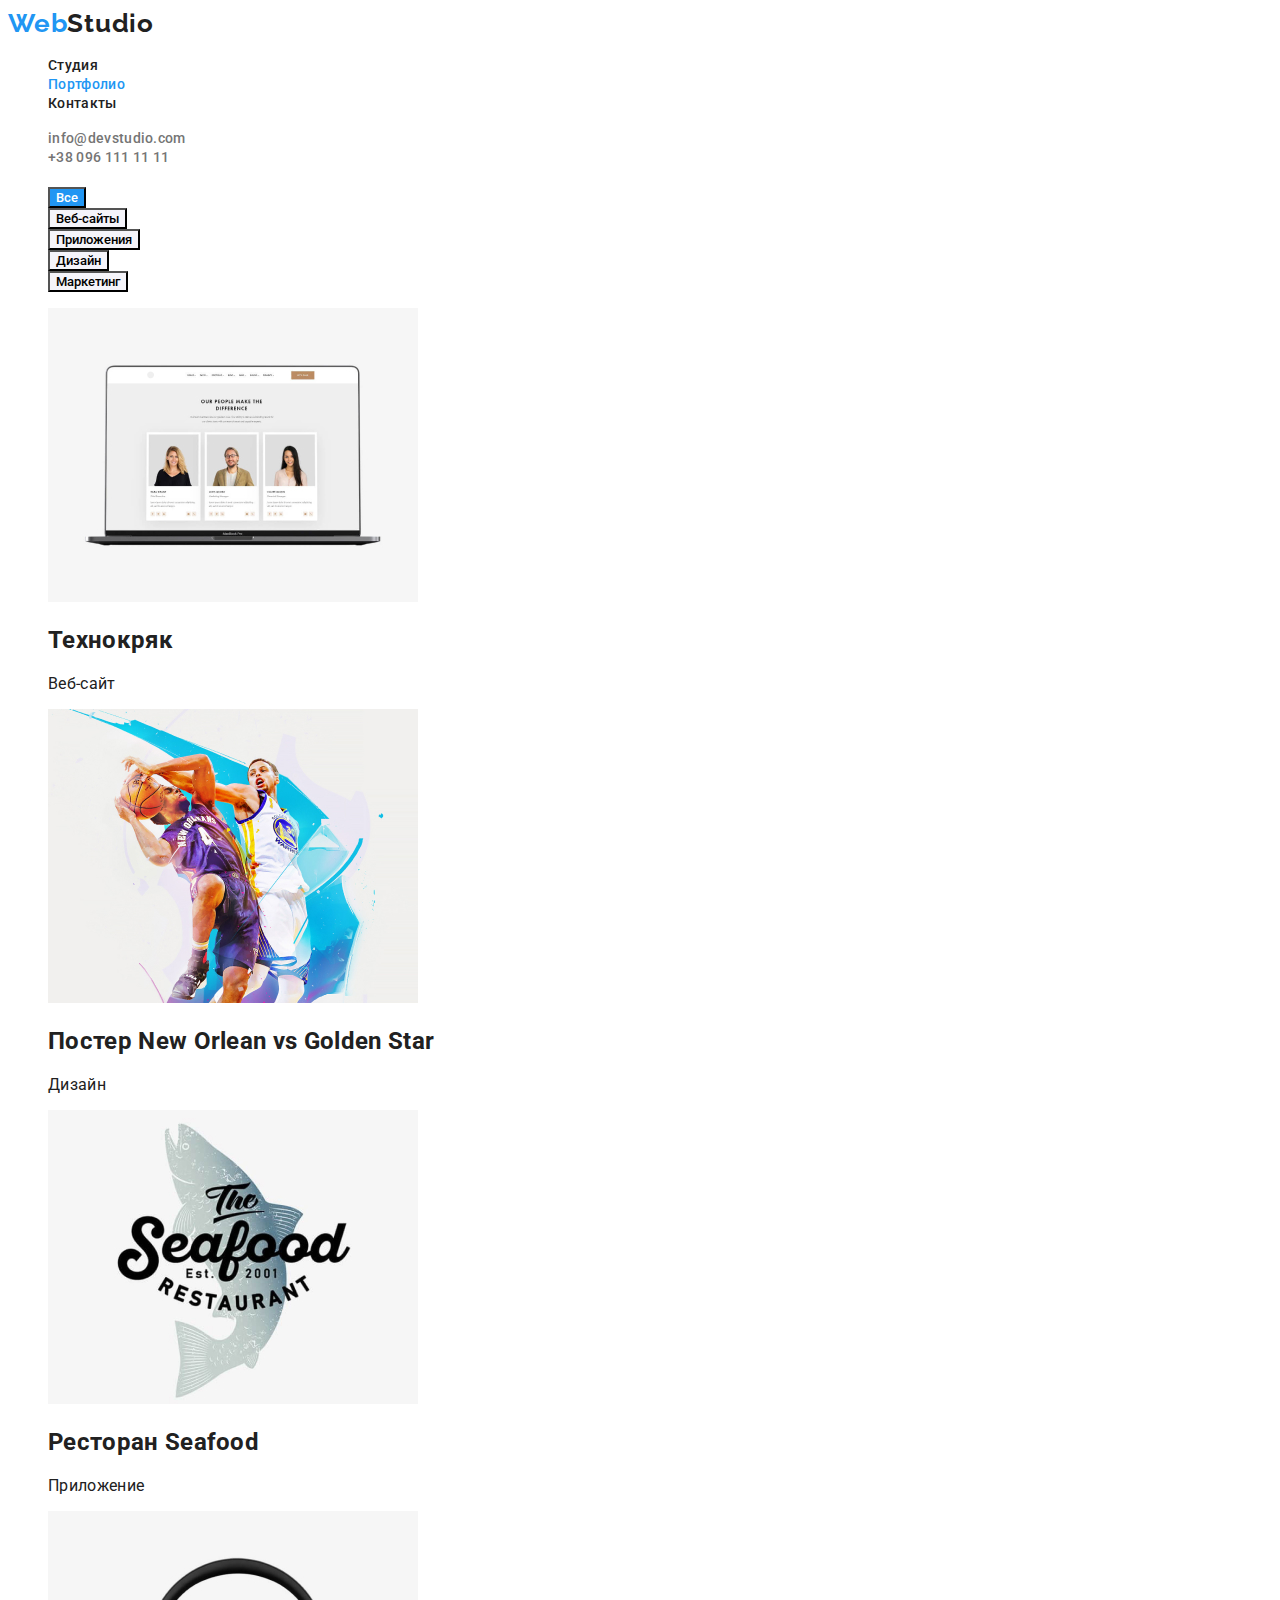
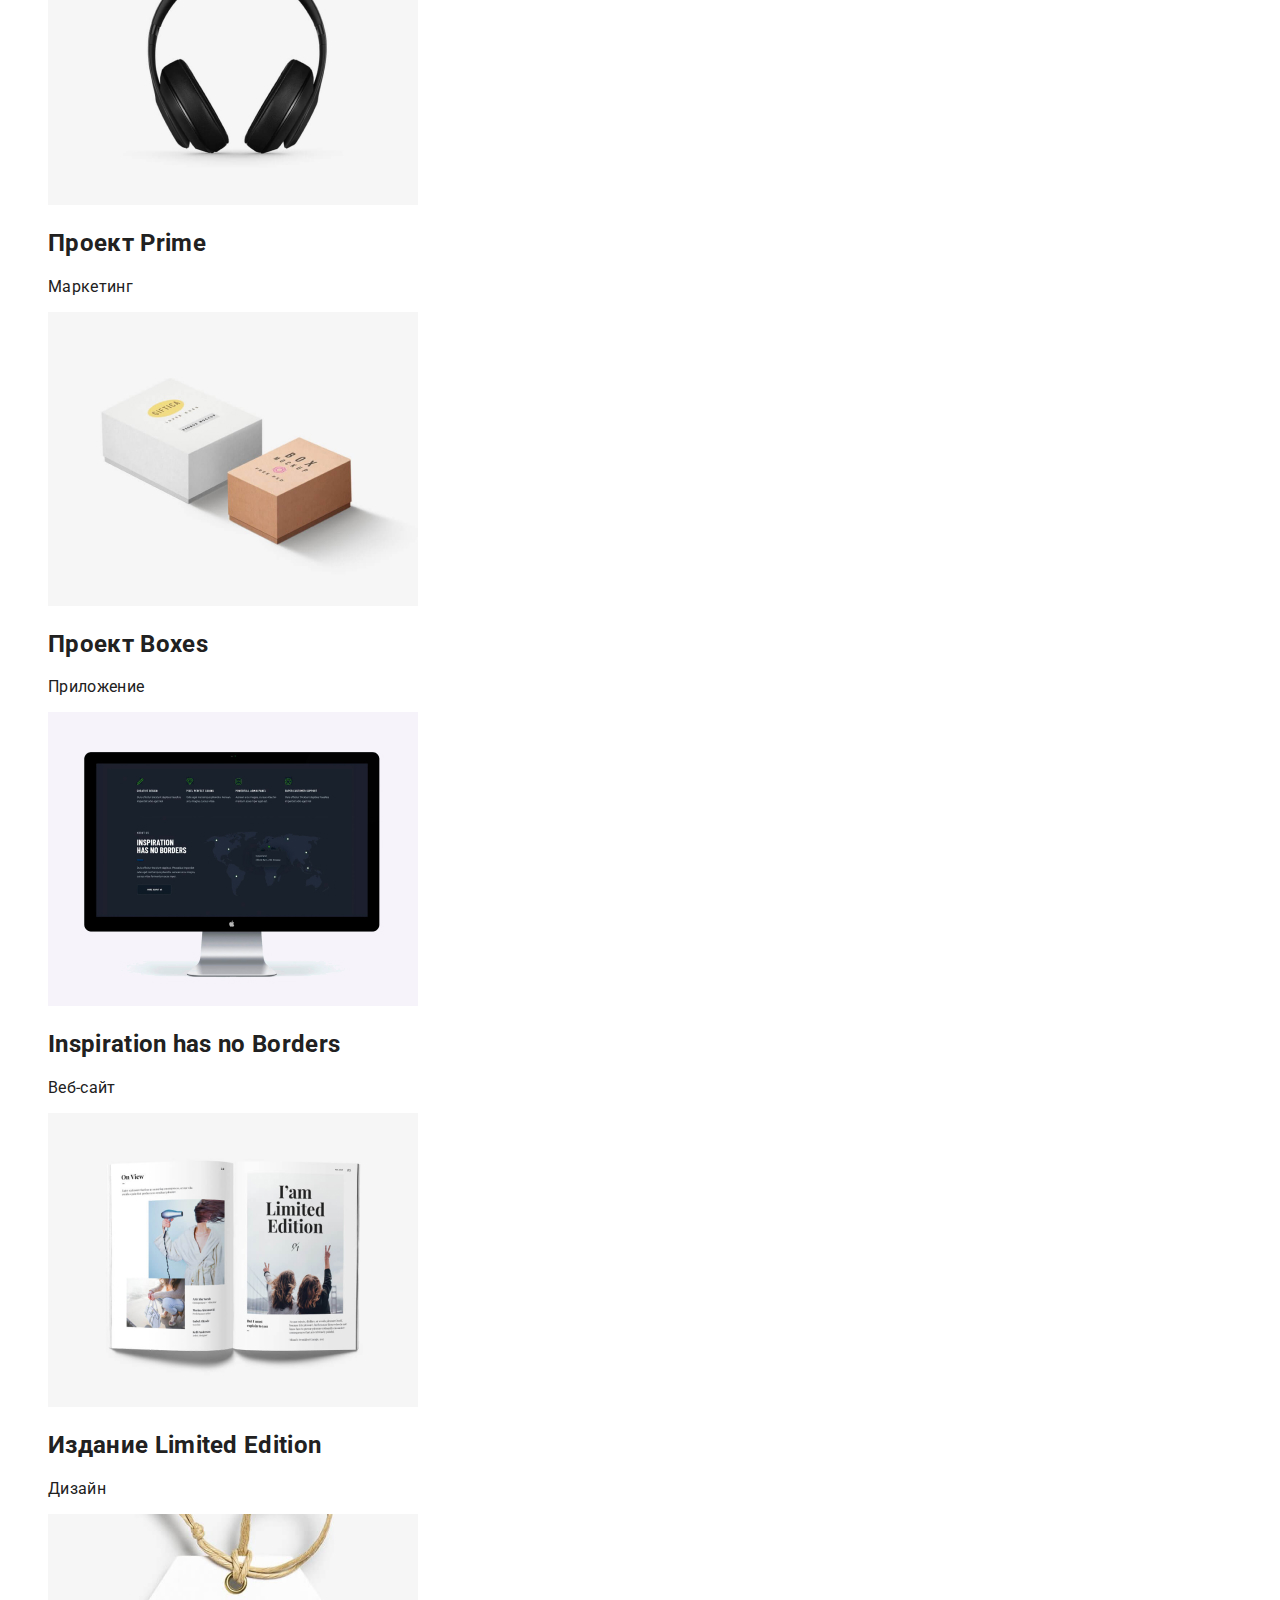
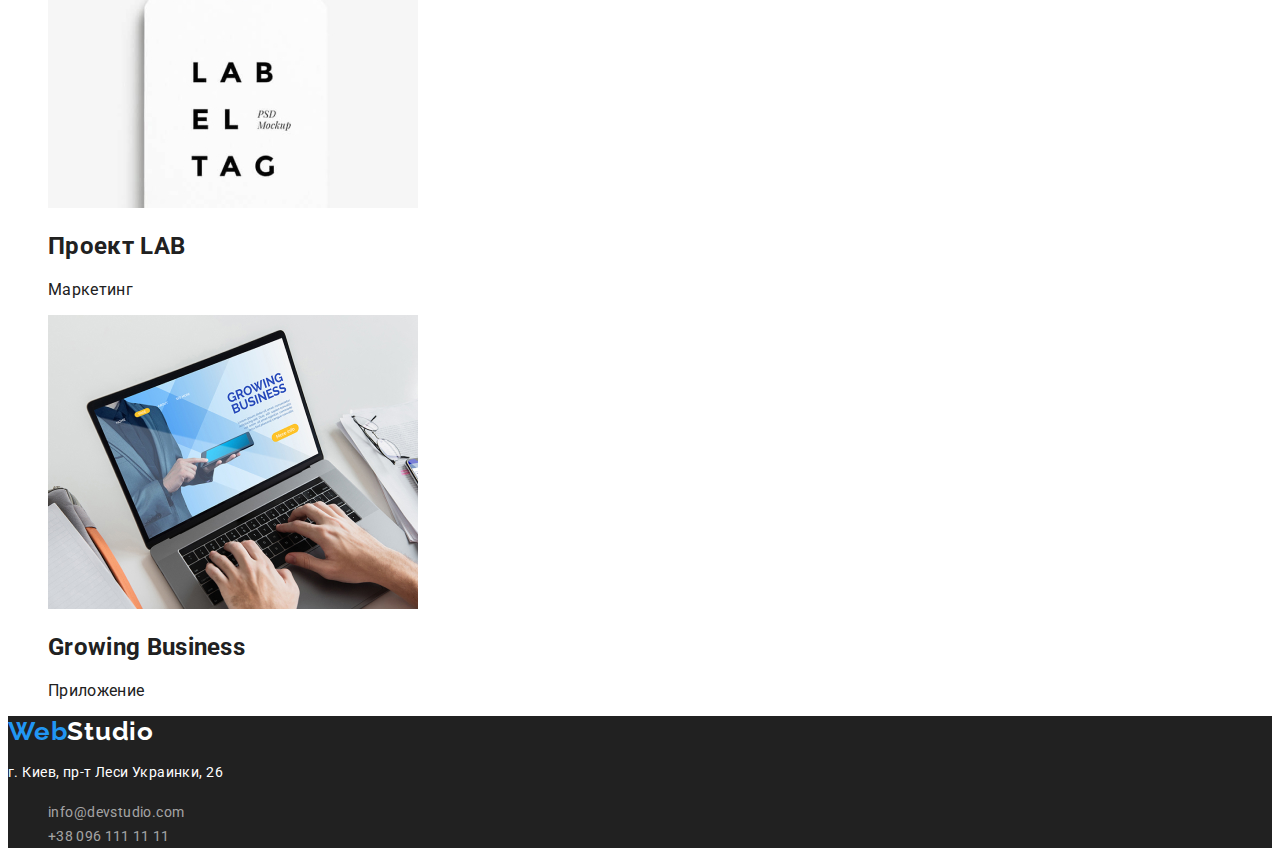
==== commit 9d2dc333: "Исправление ошибок" ====
--- a/portfolio.html
+++ b/portfolio.html
@@ -19,10 +19,10 @@
             <a class="about-logo-link link" href="./index.html" lang="en">Web<span class="black-logo">Studio</span></a>
     
             <!--ссылки шапки-->
-            <ul class="link-header-list list">
-                <li class="header-link link"><a class="header-text-link link" href="./index.html">Студия</a></li>
-                <li class="header-link link"><a class="header-text-link link" href="./portfolio.html">Портфолио</a></li>
-                <li class="header-link link"><a class="header-text-link link" href="">Контакты</a></li>
+            <ul class="link-navigation-list list">
+                <li><a class="navigation-link link" href="./index.html">Студия</a></li>
+                <li><a class="navigation-link link current" href="./portfolio.html">Портфолио</a></li>
+                <li><a class="navigation-link link" href="">Контакты</a></li>
             </ul>
         </nav>
     
@@ -38,75 +38,79 @@
 
     <!--портфолио-->
     <main>
+
+         <h1>   </h1>
+         <section>
+
         <!--ccылки навигации-->
         <ul class="main-btn-list list">
-            <li><button type="button" class="main-btn-filter-a"><span class="btn-filter-text">Все</span></button></li>
-            <li><button type="button" class="main-btn-filter-b"><span class="btn-filter-text">Веб-сайты</span></button></li>
-            <li><button type="button" class="main-btn-filter-c"><span class="btn-filter-text">Приложения</span></button></li>
-            <li><button type="button" class="main-btn-filter-d"><span class="btn-filter-text">Дизайн</span></button></li>
-            <li><button type="button" class="main-btn-filter-f"><span class="btn-filter-text">Маркетинг</span></button></li>
+            <li><button type="button" class="main-btn-filter current">Все</button></li>
+            <li><button type="button" class="main-btn-filter">Веб-сайты</button></li>
+            <li><button type="button" class="main-btn-filter">Приложения</button></li>
+            <li><button type="button" class="main-btn-filter">Дизайн</button></li>
+            <li><button type="button" class="main-btn-filter">Маркетинг</button></li>
         </ul>
+        </section>
+        <section>
+      
         <!--проекты-->
         <ul class="project-list list">
             <!--проект1-->
             <li>
                 <img src="./img/web-site.jpg" alt="веб-сайт на компьютере">
-                <h3 class="project-title">Технокряк</h3>
+                <h2 class="project-title">Технокряк</h3>
                 <p class="project-text">Веб-сайт</p>
             </li>
             <!--проект2-->
             <li>
                 <img src="./img/steffcurry.jpg" alt="постер с двумя баскетболистами">
-                <h3 class="project-title">Постер <span lang="en">New Orlean vs Golden Star</span></h3>
+                <h2 class="project-title">Постер <span lang="en">New Orlean vs Golden Star</span></h3>
                 <p class="project-text">Дизайн</p>
             </li>
             <!--проект3-->
             <li>
                 <img src="./img/seafood.jpg" alt="ресторан морепродуктов">
-                <h3 class="project-title">Ресторан <span>Seafood</span></h3>
+                <h2 class="project-title">Ресторан <span lang="en">Seafood</span></h3>
                 <p class="project-text">Приложение</p>
             </li>
             <!--проект4-->
             <li>
                 <img src="./img/primehdphns.jpg" alt="наушники">
-                <h3 class="project-title">Проект Prime</h3>
+                <h2 class="project-title">Проект <span lang="en">Prime</span></h3>
                 <p class="project-text">Маркетинг</p>
             </li>
             <!--проект5-->
             <li>
                 <img src="./img/boxes.jpg" alt="боксы">
-                <h3 class="project-title">Проект Boxes</h3>
+                <h2 class="project-title">Проект <span lang="en">Boxes</span></h3>
                 <p class="project-text">Приложение</p>
             </li>
             <!--проект6-->
             <li>
                 <img src="./img/inspirmac.jpg" alt="монитор с веб-сайтом">
-                <h3 class="project-title">Inspiration has no Borders</h3>
+                <h2 class="project-title" lang="en">Inspiration has no Borders</h3>
                 <p class="project-text">Веб-сайт</p>
             </li>
             <!--проект7-->
             <li>
                 <img src="./img/booklimited.jpg" alt="издание">
-                <h3 class="project-title">Издание Limited Edition</h3>
+                <h2 class="project-title">Издание <span>Limited Edition</span></h3>
                 <p class="project-text">Дизайн</p>
             </li>
             <!--проект8-->
             <li>
                 <img src="./img/lab.jpg" alt="дизайнерская бирка">
-                <h3 class="project-title">Проект LAB</h3>
+                <h2 class="project-title">Проект <span lang="en">LAB</span></h3>
                 <p class="project-text">Маркетинг</p>
             </li>
             <!--проект9-->
             <li>
                 <img src="./img/growingair.jpg" alt="проект на компьютере и руки">
-                <h3 class="project-title">Growing Business</h3>
+                <h2 class="project-title" lang="en">Growing Business</h3>
                 <p class="project-text">Приложение</p>
             </li>
-
-
-
         </ul>
-
+        </section>
     </main>
     <footer class="about-contacts">
         <!--логотип студии-->
--- a/css/style.css
+++ b/css/style.css
@@ -3,21 +3,17 @@
   --first-color: #ffffff;
   --second-color: #2f303a;
   --second-text-color: #212121;
-  --header-text-color: #2196f3;
-  --third-color: #2196f3;
   --third-text-color: #757575;
-  --fourth-color: #f5f4fa;
   --btn-color: #2196f3;
-  --fifth-text-color: #212121;
-  --sixth-color: #757575;
-  --seventh-color: #e5e5e5;
   --eighth-footer-color: rgba(255, 255, 255, 0.6);
   --btn-port-color: #f5f4fa;
 }
 
 body {
-  font-family: "Roboto", sans-serif;
+  font-family:"Roboto", sans-serif;
   background: var(--first-color);
+  color: var(--second-text-color);
+  letter-spacing: 0.02em;
 }
 .list {
   list-style: none;
@@ -26,54 +22,42 @@
   text-decoration: none;
 }
 .container-list {
-  width: 1600px;
-  height: 2349px;
-  background: #ffffff;
+  background: var(--first-color);
   box-shadow: rgba 0;
 }
 /*--------------------------------------------------------------------------------верхняя линия---------------------------------------------------*/
 .about-info {
   background-color: var(--first-color);
 }
-.header-text-link {
+.navigation-link:hover,
+.mail-link:hover, .tel-link:hover,
+.navigation-link.current,
+.contacts-link:hover,
+.contacts-tel-link:hover,
+.navigation-link:focus,
+.contacts-link:focus,
+.mail-link:focus, .tel-link:focus,
+.contacts-tel-link:focus {
+  color: var(--btn-color);
+}
+.main-btn-filter.current:hover,
+.main-btn-filter.current {
+ 
+  color: var(--first-color);
+  background-color: var(--btn-color);
+}
+.navigation-link {
   font-weight: 500;
   font-size: 14px;
   line-height: 1.14;
-  letter-spacing: 0.02em;
-  color: var(--second-text-color);
-}
-.header-text-link:hover,
-.header-text-link:focus {
-  color: var(--header-text-color);
-}
-.header-text-link {
-  font-weight: 500;
-  font-size: 14px;
-  line-height: 1.14;
-  letter-spacing: 0.02em;
-  color: var(--second-text-color);
-}
-.contacts-link {
-  font-weight: 500;
-  font-size: 14px;
-  line-height: 1.14;
-  letter-spacing: 0.02em;
-  color: var(--third-text-color);
-}
-.contacts-link:hover,
-.contacts-link:focus {
-  color: var(--header-text-color);
-}
+  color: var(--second-text-color);
+}
+.contacts-link,
 .contacts-tel-link {
   font-weight: 500;
   font-size: 14px;
   line-height: 1.14;
-  letter-spacing: 0.02em;
-  color: var(--third-text-color);
-}
-.contacts-tel-link:hover,
-.contacts-tel-link:focus {
-  color: var(--header-text-color);
+  color: var(--third-text-color);
 }
 
 /*-----------------------------------------------------------------------------------------герой-------------------------------------------------------*/
@@ -90,15 +74,9 @@
   color: var(--first-color);
 }
 .btn-hero {
-  width: 200px;
-  height: 50px;
-  left: 715px;
-  top: 430px;
+  font-family: inherit;
   background-color: var(--btn-color);
-  border-radius: 4px;
   cursor: pointer;
-}
-.btn-hero-text {
   font-weight: bold;
   font-size: 16px;
   line-height: 1.86;
@@ -108,6 +86,9 @@
   letter-spacing: 0.06em;
   color: var(--first-color);
 }
+.btn-hero-text {
+ 
+}
 /*----------------------------------------------------------------------- Особенности------------------------------------------------------------------------ */
 .about-work {
   background-color: var(--first-color);
@@ -141,13 +122,9 @@
 }
 /*---------------------------------------------------------------------- Наша команда -----------------------------------------------------------------------*/
 .about-team {
-  background-color: var(--fourth-color);
+  background-color: var(--btn-port-color);
 }
 .team-info {
-  width: 270px;
-  height: 368px;
-  left: 215px;
-  top: 1635px;
   background: var(--first-color);
   box-shadow: 0px 1px 3px rgba(0, 0, 0, 0.12), 0px 1px 1px rgba(0, 0, 0, 0.14),
     0px 2px 1px rgba(0, 0, 0, 0.2);
@@ -162,7 +139,7 @@
   color: var(--second-text-color);
 }
 .team-name {
-  font-weight: 500;
+  font-weight: medium;
   font-size: 16px;
   line-height: 1.19;
   text-align: center;
@@ -179,10 +156,10 @@
 }
 /*----------------------------------------------------------------------- Подвал------------------------------------------------------------------------------ */
 .about-contacts {
-  background-color: var(--fifth-text-color);
+  background-color: var(--second-text-color);
 }
 .addres-map {
-  font-family: Roboto;
+  font-family: inherit;
   font-style: normal;
   font-weight: normal;
   font-size: 14px;
@@ -191,7 +168,7 @@
   color: var(--first-color);
 }
 .mail-link {
-  font-family: Roboto;
+  font-family: inherit;
   font-style: normal;
   font-weight: normal;
   font-size: 14px;
@@ -200,7 +177,7 @@
   color: var(--eighth-footer-color);
 }
 .tel-link {
-  font-family: Roboto;
+  font-family: inherit;
   font-style: normal;
   font-weight: normal;
   font-size: 14px;
@@ -210,133 +187,45 @@
 }
 
 .about-logo-link {
-  font-family: Raleway;
+  font-family: "Raleway", sans-serif;
   font-weight: bold;
   font-size: 26px;
   line-height: 1.19;
   letter-spacing: 0.03em;
-  color: var(--third-color);
+  color: var(--btn-color);
 }
 .black-logo {
-  color: var(--fifth-text-color);
+  color: var(--second-text-color);
 }
 .white-logo {
   color: var(--first-color);
 }
 /*-------------------------------------------------------------отдельно к портфолио----------------------------------------------------------------------*/
-.main-btn-filter-a {
-  width: 73px;
-  height: 38px;
-  left: 496px;
-  top: 174px;
+.main-btn-filter {
+  font-weight: 500;
+  font-family: inherit;
   cursor: pointer;
   background: var(--btn-port-color);
-  border-radius: 4px;
-  border-color: var(--btn-port-color);
-}
-.main-btn-filter-a:hover,
-.main-btn-filter-a:focus {
-  color: var(--first-color);
-  background-color: var(--third-color);
-  box-shadow: 0px 3px 1px rgba(0, 0, 0, 0.1), 0px 1px 2px rgba(0, 0, 0, 0.08),
-    0px 2px 2px rgba(0, 0, 0, 0.12);
-}
-.main-btn-filter-b {
-  width: 128px;
-  height: 38px;
-  left: 577px;
-  top: 174px;
-  background: var(--btn-port-color);
-  border-radius: 4px;
-  border-color: var(--btn-port-color);
-  cursor: pointer;
-}
-.main-btn-filter-b:hover,
-.main-btn-filter-b:focus {
-  color: var(--first-color);
-  background-color: var(--third-color);
-  box-shadow: 0px 3px 1px rgba(0, 0, 0, 0.1), 0px 1px 2px rgba(0, 0, 0, 0.08),
-    0px 2px 2px rgba(0, 0, 0, 0.12);
-}
-.main-btn-filter-c {
-  width: 145px;
-  height: 38px;
-  left: 713px;
-  top: 174px;
-  background: var(--btn-port-color);
-  border-radius: 4px;
-  border-color: var(--btn-port-color);
-  cursor: pointer;
-}
-.main-btn-filter-c:hover,
-.main-btn-filter-c:focus {
-  color: var(--first-color);
-  background-color: var(--third-color);
-  box-shadow: 0px 3px 1px rgba(0, 0, 0, 0.1), 0px 1px 2px rgba(0, 0, 0, 0.08),
-    0px 2px 2px rgba(0, 0, 0, 0.12);
-}
-.main-btn-filter-d {
-  width: 103px;
-  height: 38px;
-  left: 866px;
-  top: 174px;
-  background: var(--btn-port-color);
-  border-radius: 4px;
-  border-color: var(--btn-port-color);
-  cursor: pointer;
-}
-.main-btn-filter-d:hover,
-.main-btn-filter-d:focus {
-  color: var(--first-color);
-  background-color: var(--third-color);
-  box-shadow: 0px 3px 1px rgba(0, 0, 0, 0.1), 0px 1px 2px rgba(0, 0, 0, 0.08),
-    0px 2px 2px rgba(0, 0, 0, 0.12);
-}
-
-.main-btn-filter-f {
-  width: 130px;
-  height: 38px;
-  left: 977px;
-  top: 174px;
-  background: var(--btn-port-color);
-  border-radius: 4px;
-  border-color: var(--btn-port-color);
-  cursor: pointer;
-}
-.main-btn-filter-f:hover,
-.main-btn-filter-f:focus {
-  color: var(--first-color);
-  background-color: var(--third-color);
-  box-shadow: 0px 3px 1px rgba(0, 0, 0, 0.1), 0px 1px 2px rgba(0, 0, 0, 0.08),
-    0px 2px 2px rgba(0, 0, 0, 0.12);
-}
-
+}
+.main-btn-filter:hover,
+.main-btn-filter:focus {
+  color: var(--first-color);
+  background-color: var(--btn-color);
+}
+ 
 .main-btn-list {
-}
-.btn-filter-text {
-  font-weight: 500;
-  font-size: 16px;
-  line-height: 1.63;
-  text-align: center;
-  letter-spacing: 0.03em;
-  color: var(--second-text-color);
-}
-.btn-filter-text:hover,
-.btn-filter-text:focus {
-  color: var(--first-color);
-}
 /*----------------------------------------------------------------проект-------------------------------------------------------------------------------------*/
 .project-title {
   font-weight: bold;
   font-size: 18px;
-  line-height: 36px;
+  line-height: 2;
   letter-spacing: 0.06em;
   color: var(--second-text-color);
 }
 .project-text {
   font-weight: normal;
   font-size: 16px;
-  line-height: 30px;
-  letter-spacing: 0.03em;
-  color: var(--third-text-color);
-}
+  line-height: 1.86;
+  letter-spacing: 0.03em;
+  color: var(--third-text-color);
+}
